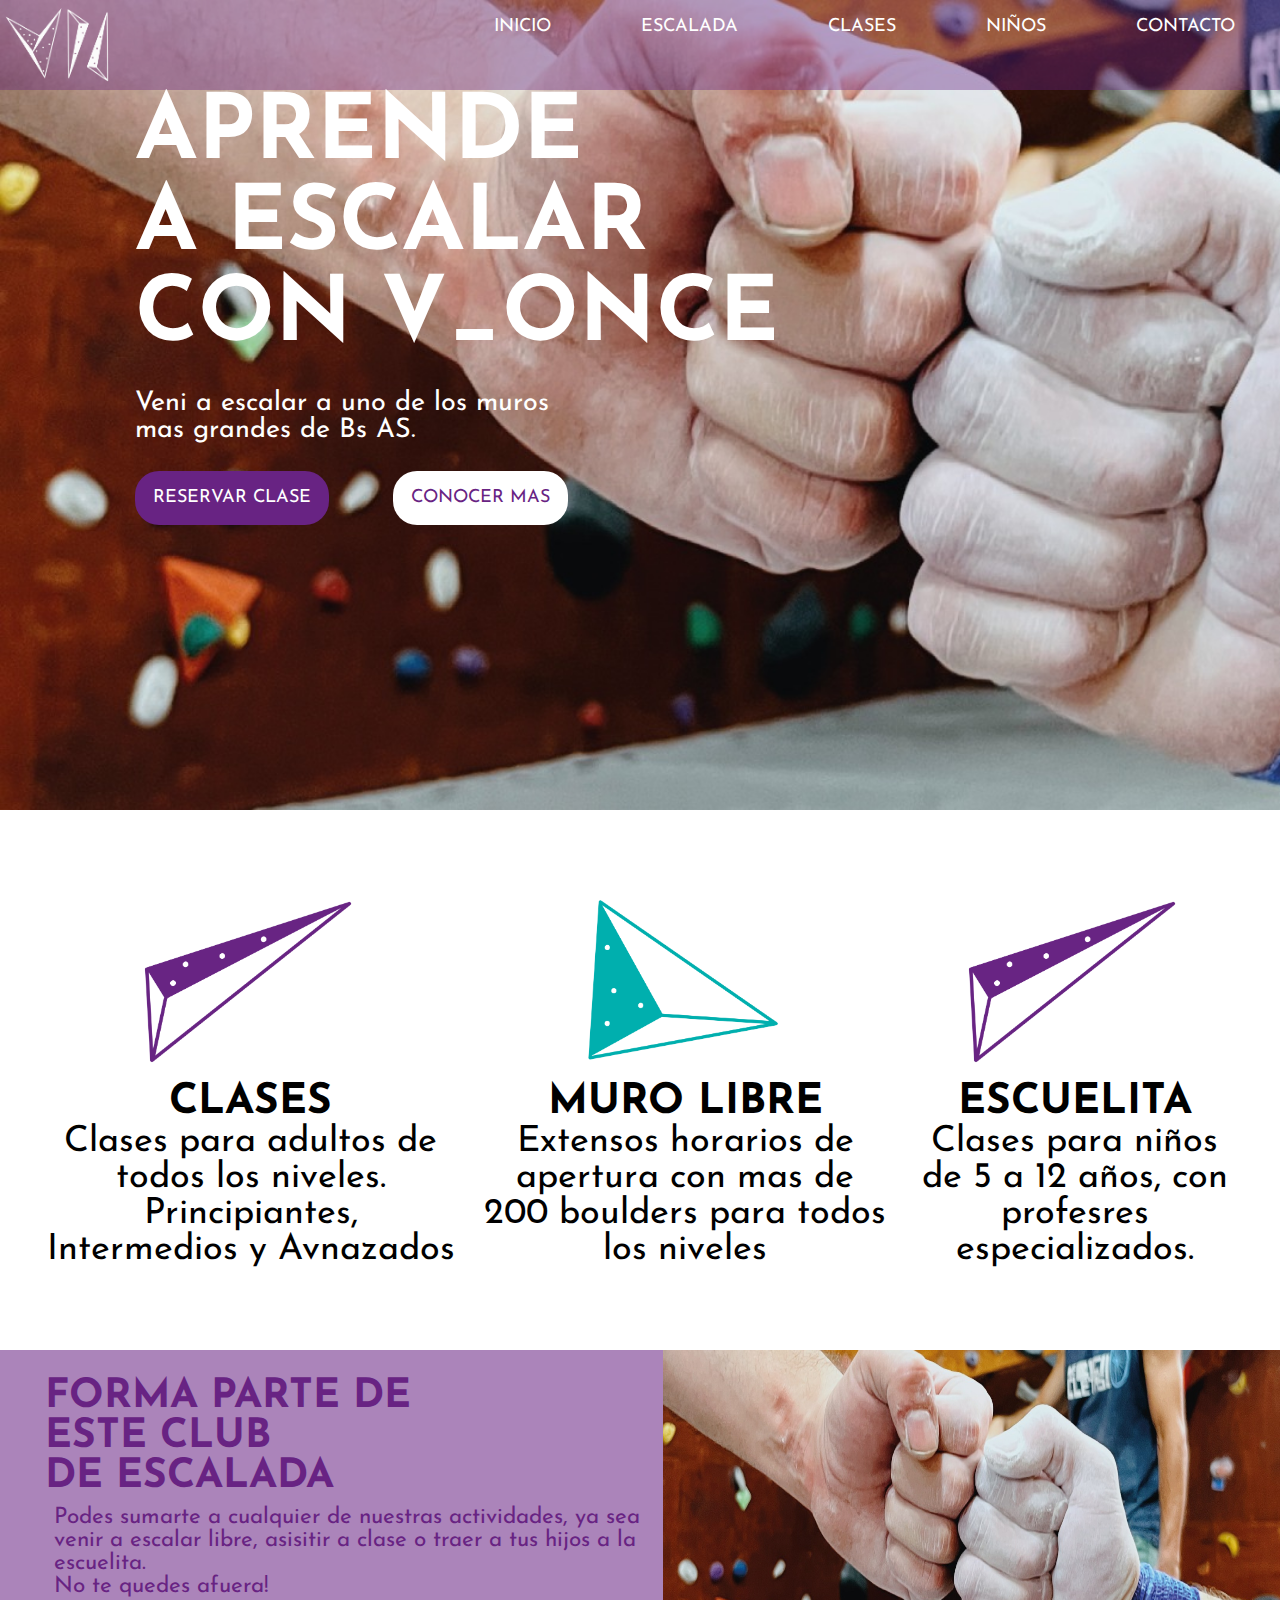
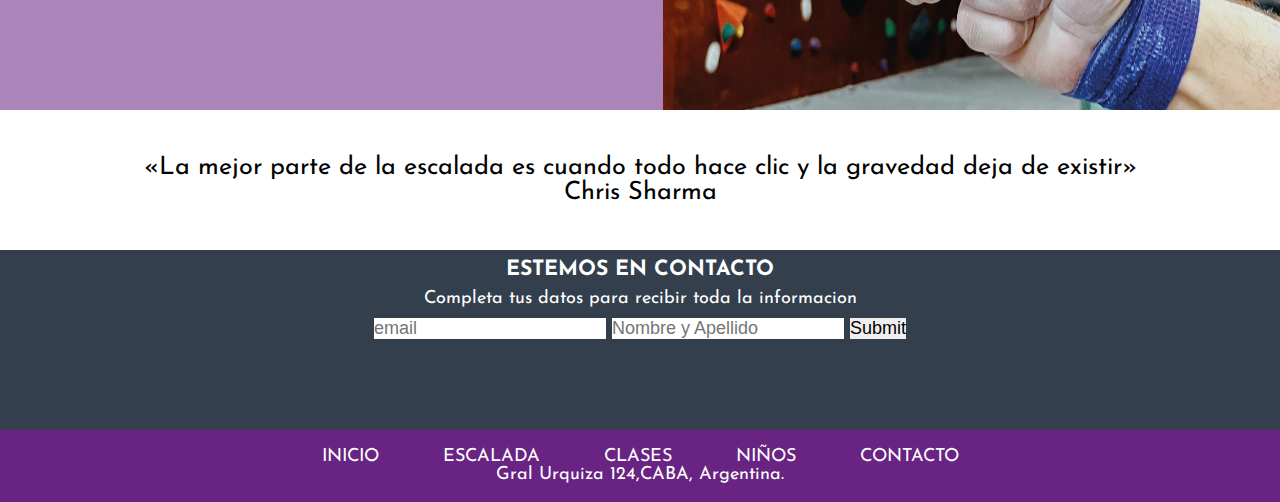
==== index.html @ be5f1411 "inicio de proyecto responsive" ====
<!DOCTYPE html>
<html lang="en">

<head>
    <meta charset="UTF-8">
    <meta http-equiv="X-UA-Compatible" content="IE=edge">
    <meta name="viewport" content="width=device-width, initial-scale=1.0">
    <title>V11 Club De Escalada</title>
    <link rel="stylesheet" href="./css/styles.css">
    <link rel="preconnect" href="https://fonts.googleapis.com">
    <link rel="preconnect" href="https://fonts.gstatic.com" crossorigin>
    <link
        href="https://fonts.googleapis.com/css2?family=Josefin+Sans:ital,wght@0,100;0,200;0,300;0,400;0,500;0,600;0,700;1,100;1,200;1,300;1,400;1,500;1,600;1,700&display=swap"
        rel="stylesheet">
</head>

<body>
    <header>
        
        <nav>
            <h1>V_ONCE Club de escalada</h1>
            <img src="./images/LOGO_WEB.png" alt="" height="90vh">
            <ul class="botones-header">
                <li><a href="./index.html">INICIO</a></li>
                <li><a href="./pages/escalada.html">ESCALADA</a></li>
                <li><a href="./pages/clases.html">CLASES</a></li>
                <li><a href="./pages/niños.html">NIÑOS</a></li>
                <li><a href="./pages/contacto.html">CONTACTO</a></li>
            </ul>
        </nav>
        <section class="titulo-header">
            <h2>APRENDE <br> A ESCALAR <br> CON V_ONCE</h2>
            <p>Veni a escalar a uno de los muros mas grandes de Bs AS.</p>
            <div>
                <ul>
                    <li class="li-violeta">RESERVAR CLASE</li>
                    <li class="li-blanco">CONOCER MAS</li>
                </ul>
            </div>
        </section>
    </header>
<main>

    <section class="secciones-1">
        <article>
            <img src="./images/v11-15.png" alt=".1px">
            <H3>CLASES</H3>
            <p>Clases para adultos de todos los niveles. Principiantes, Intermedios y Avnazados</p>
        </article>
        <article>
            <img src="./images/v11-24.png" alt="">
            <H3>MURO LIBRE</H3>
            <p>Extensos horarios de apertura con mas de 200 boulders para todos los niveles</p>
        </article>
        <article>
            <img src="./images/v11-15.png" alt=".1px">
            <H3>ESCUELITA</H3>
            <p>Clases para niños de 5 a 12 años, con profesres especializados.</p>
        </article>
    </section>
<section class="section-2">
    <div>
    <h2>
        FORMA PARTE DE <br> ESTE CLUB <br> DE ESCALADA
    </h2>
    <p>
Podes sumarte a cualquier de nuestras actividades, ya sea venir a escalar libre, asisitir a clase o traer a tus hijos a la escuelita. <br> No te quedes afuera!

    </p>
</div>

    <img src="./images/imagenheader.jpeg" alt="" width="50%" >
</section>

<section class="section-3">
<p>«La mejor parte de la escalada es cuando todo hace clic y la gravedad deja de existir»<div class="br"></div> Chris Sharma</p>

</section>

<section class="section-4">
<h3>ESTEMOS EN CONTACTO</h3>
<p>Completa tus datos para recibir toda la informacion</p>
<form action="">
    <label for="mail">Mail</label>
    <input id="mail" type="email" placeholder="email">
    <label for="nombreapellido">Nombre y Apellido</label>
    <input id="nombreapellido" type="nombre" placeholder="Nombre y Apellido">
<input type="submit">
</form>
</section>
</main>

<footer>
    <ul>
        <li><a href="./index.html">INICIO</a></li>
        <li><a href="./pages/escalada.html">ESCALADA</a></li>
        <li><a href="./pages/clases.html">CLASES</a></li>
        <li><a href="./pages/niños.html">NIÑOS</a></li>
        <li><a href="./pages/contacto.html">CONTACTO</a></li>
    </ul>
<hr>
<p>
    Gral Urquiza 124,CABA, Argentina.
</p>

</footer>


</body>

</html>
---- css/styles.css ----
*{
    border: 0px;
    padding: 0px;
    margin: 0px;
}
/* font-family: 'Josefin Sans', sans-serif; */
/* Botonera Inicio */
body{font-family: 'Josefin Sans', sans-serif;}
body{color: black; text-decoration: none;}

header{background-image: url(../images/imagenheader.jpeg);
height: 90vh;
background-size: cover;
}


h1{ display: none;}

nav{background-color: #68238363; height: 10vh;
}
header{font-size: 2vh;}
h1{font-size: 20px; color: white;padding-left: 15px;}
nav{ display: flex;
justify-content: space-between;
}
.botones-header{
display: flex;
flex-direction: row;
justify-content: end;
font-family: 'Josefin Sans', sans-serif;
color: white;
list-style: none;
height: 80vh;
padding-top: 2vh;
}


.titulo-header{
    display: flex;
    flex-direction: column;
color: white;
padding-left: 15vh;
justify-items:space-evenly;
align-items: left;
padding-bottom: 10vh;
gap: 3vh;
}
.titulo-header h2{font-size: 10vh;padding: vh;}
.titulo-header div{padding-bottom: 5vh;}
.botones-header li a{
    padding: 5vh;
    text-align: center;
    text-decoration: none;
color: white;
font-size: 2vh;
}

.titulo-header p{ width: 50vh; font-size: 3vh; justify-self: top; align-self: top;}

.titulo-header ul{
    display: flex;
    gap: 5vw;
    list-style: none;

}

.li-violeta{
 border-radius: 24px;
    background-color:  #682383;
padding: 2vh; 
color: white;

}

.li-blanco{
    border-radius: 24px;
    background-color: white;
    padding: 2vh;
    color: #682383;
}

.secciones-1 img{height: 20vh;}
.secciones-1{
height: 50vh;
    display: flex;
    padding: 5vh;
justify-content: space-evenly;
text-align: center;
align-items: center;
font-size: 4vh;
text-align: center;
gap: 3vh;
}

.section-2{
    height: 40vh;
    display: flex;
    background-color: #6823838e;
padding-left: 5vh;
color: #682383;
justify-content: center;
font-size: 3vh;
}

.section-2 h2{padding-top: 3vh;
}
.section-2 p { font-size: 2.5vh;
padding: 1vh;
}

.section-3{text-align: center;
padding: 5vh;
;font-size: 2.8vh;
}

form label{display: none;}

.section-4{
    display: flex;
    flex-direction: column;
    align-items: center;
    gap: 10px;
    background-color: #343f4e;
    color: white;
    padding-bottom: 3vh;
    height: 18vh;
   padding-top: 1vh;
font-size: 2vh;
padding-bottom: 1vh;}

.section-4 form input{
    font-size: 2vh;
}
footer{background-color: #682383; 
color: white;
display: flex;
flex-direction: column;
align-items: center;
font-size: 2vh;
padding-bottom: 2vh;
}

footer ul {
    display: flex;
    gap: 5vw;
    list-style: none;
    padding-top: 2vh;
}
footer ul a{color: white;
text-decoration: none;
gap:20px;
}
footer hr{
    width: 25vh;
}
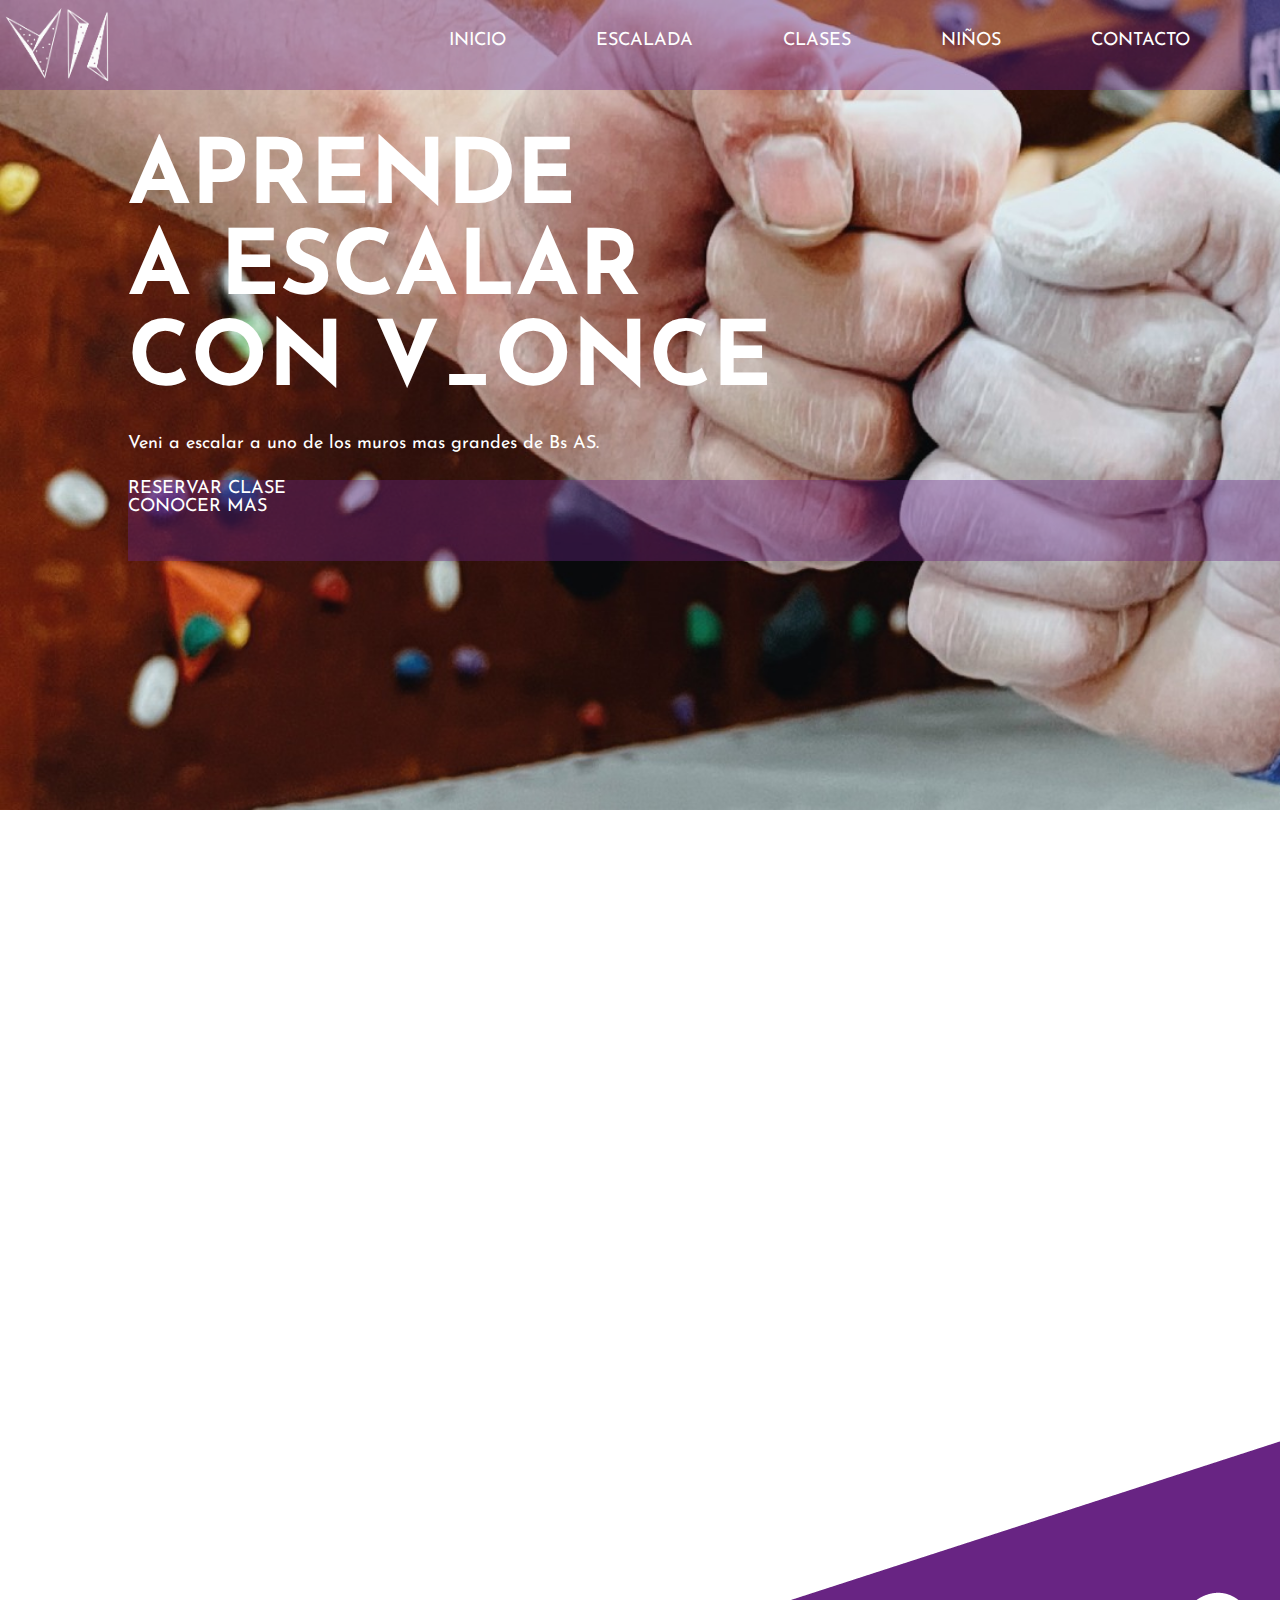
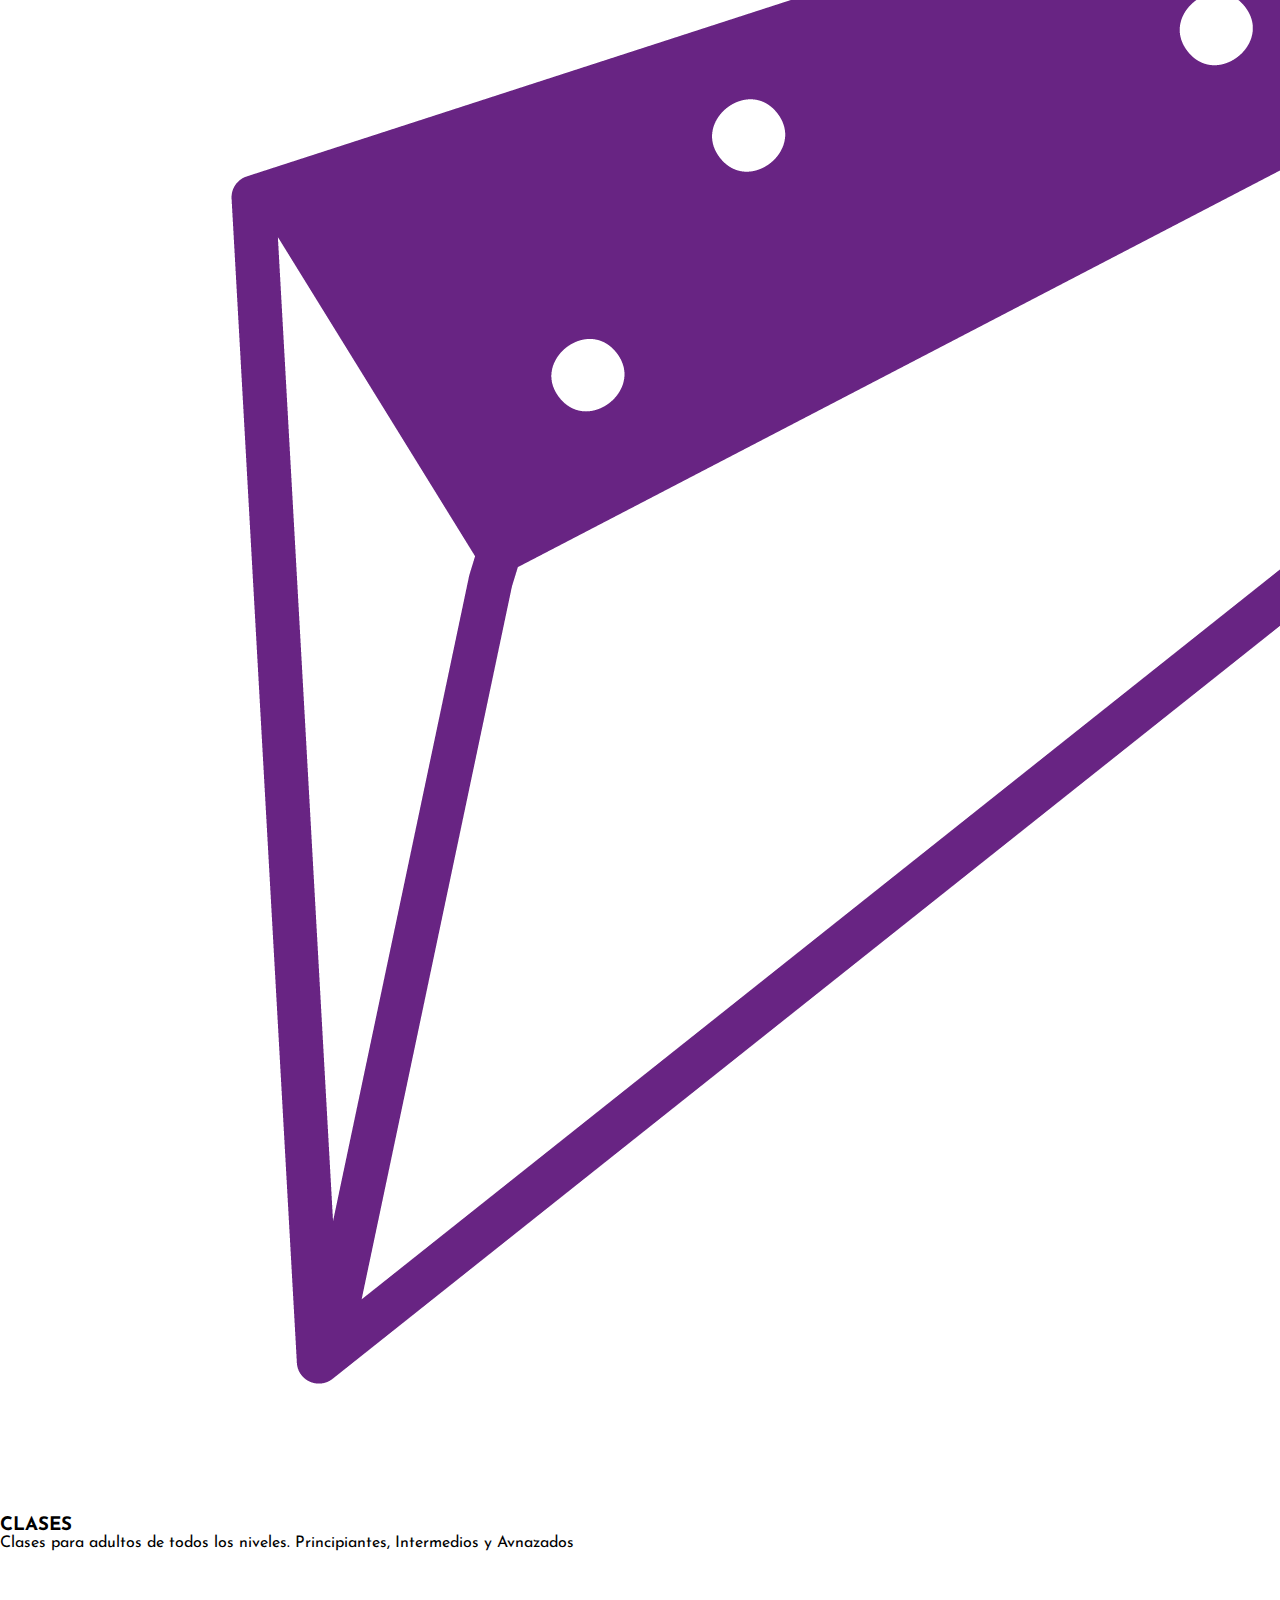
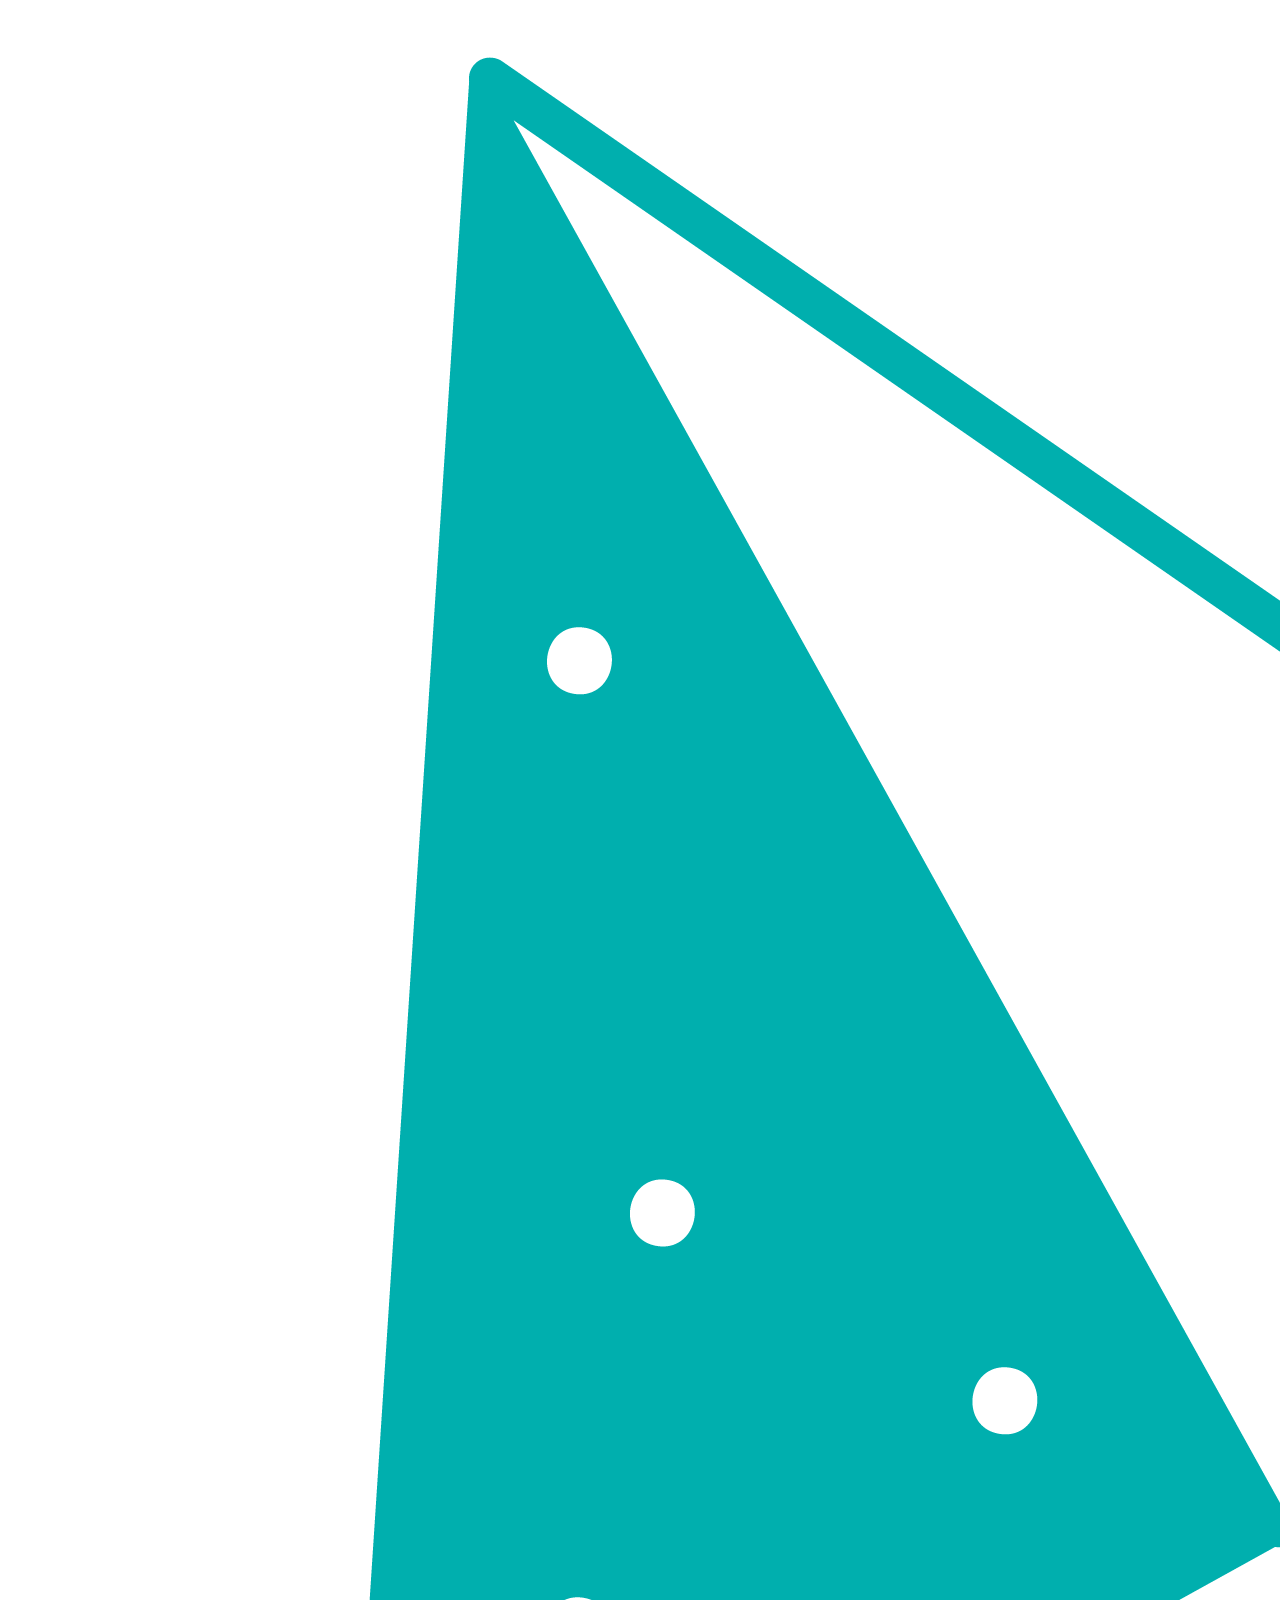
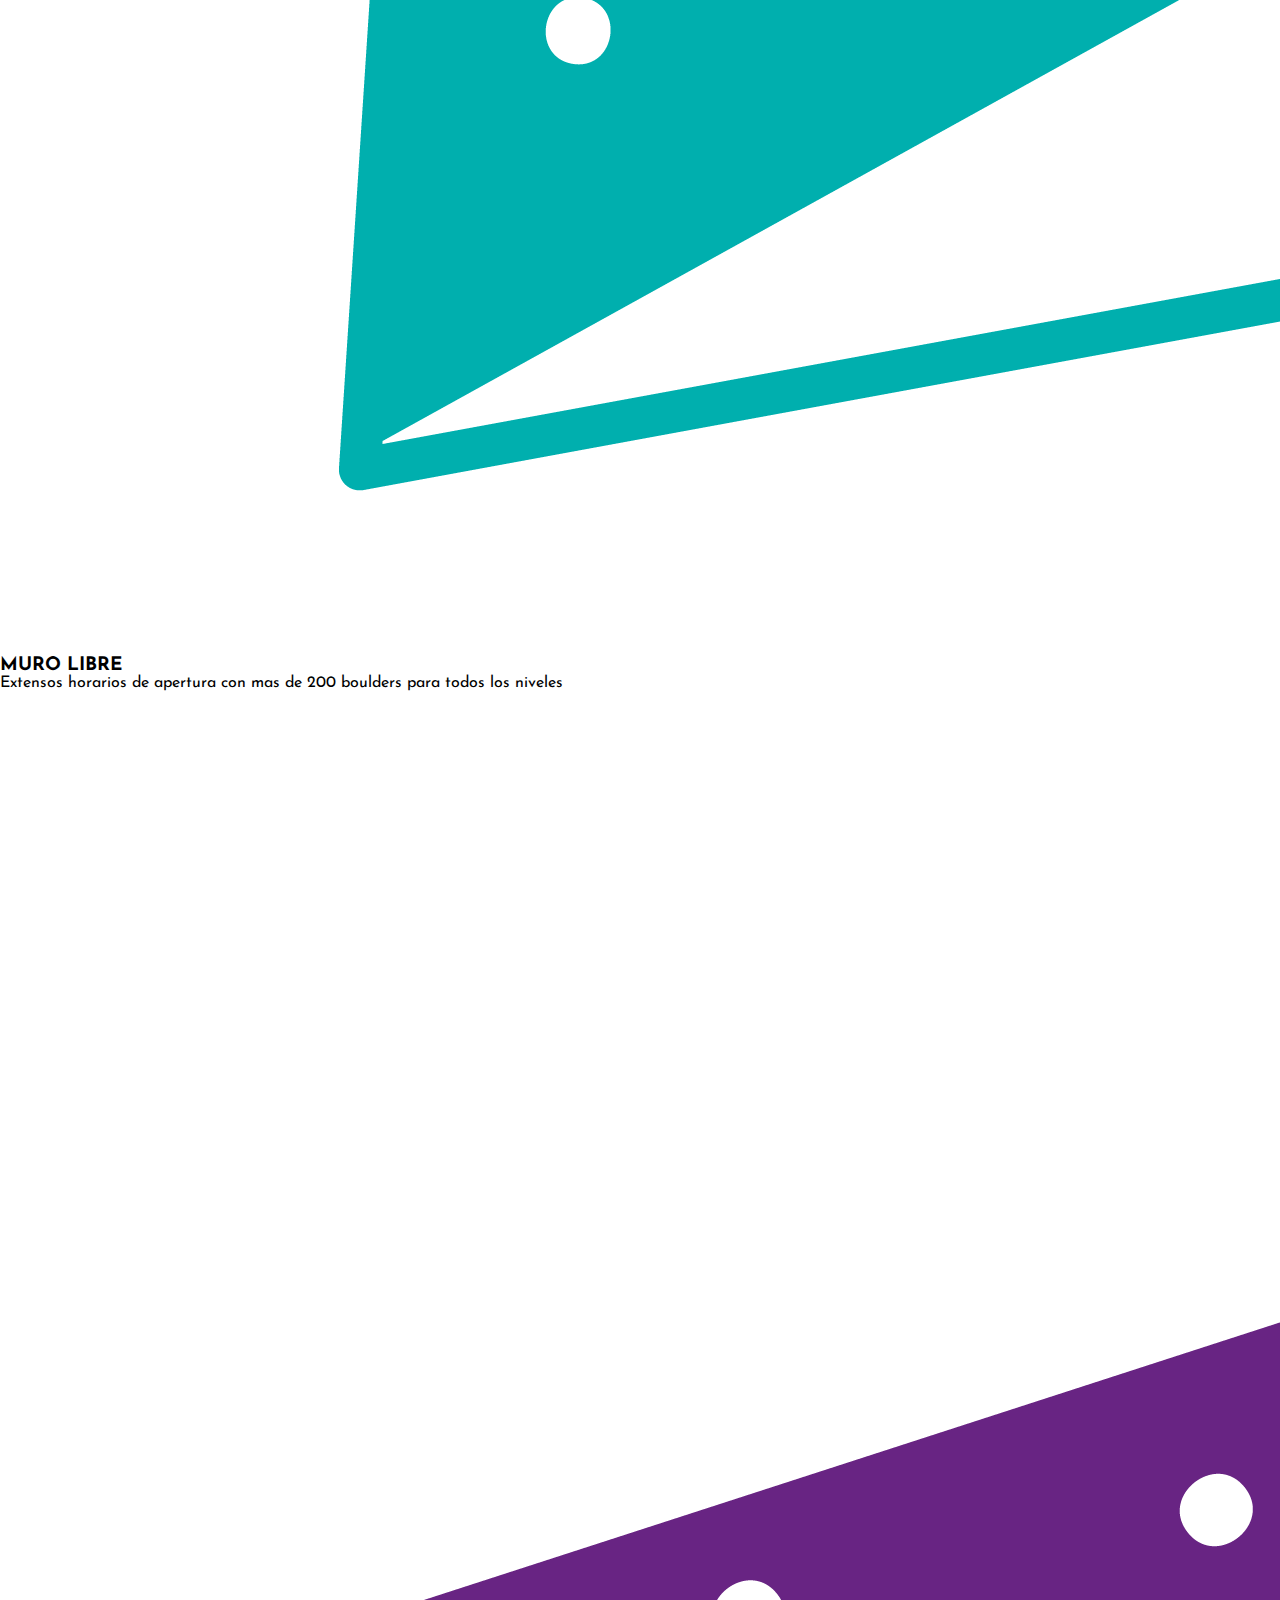
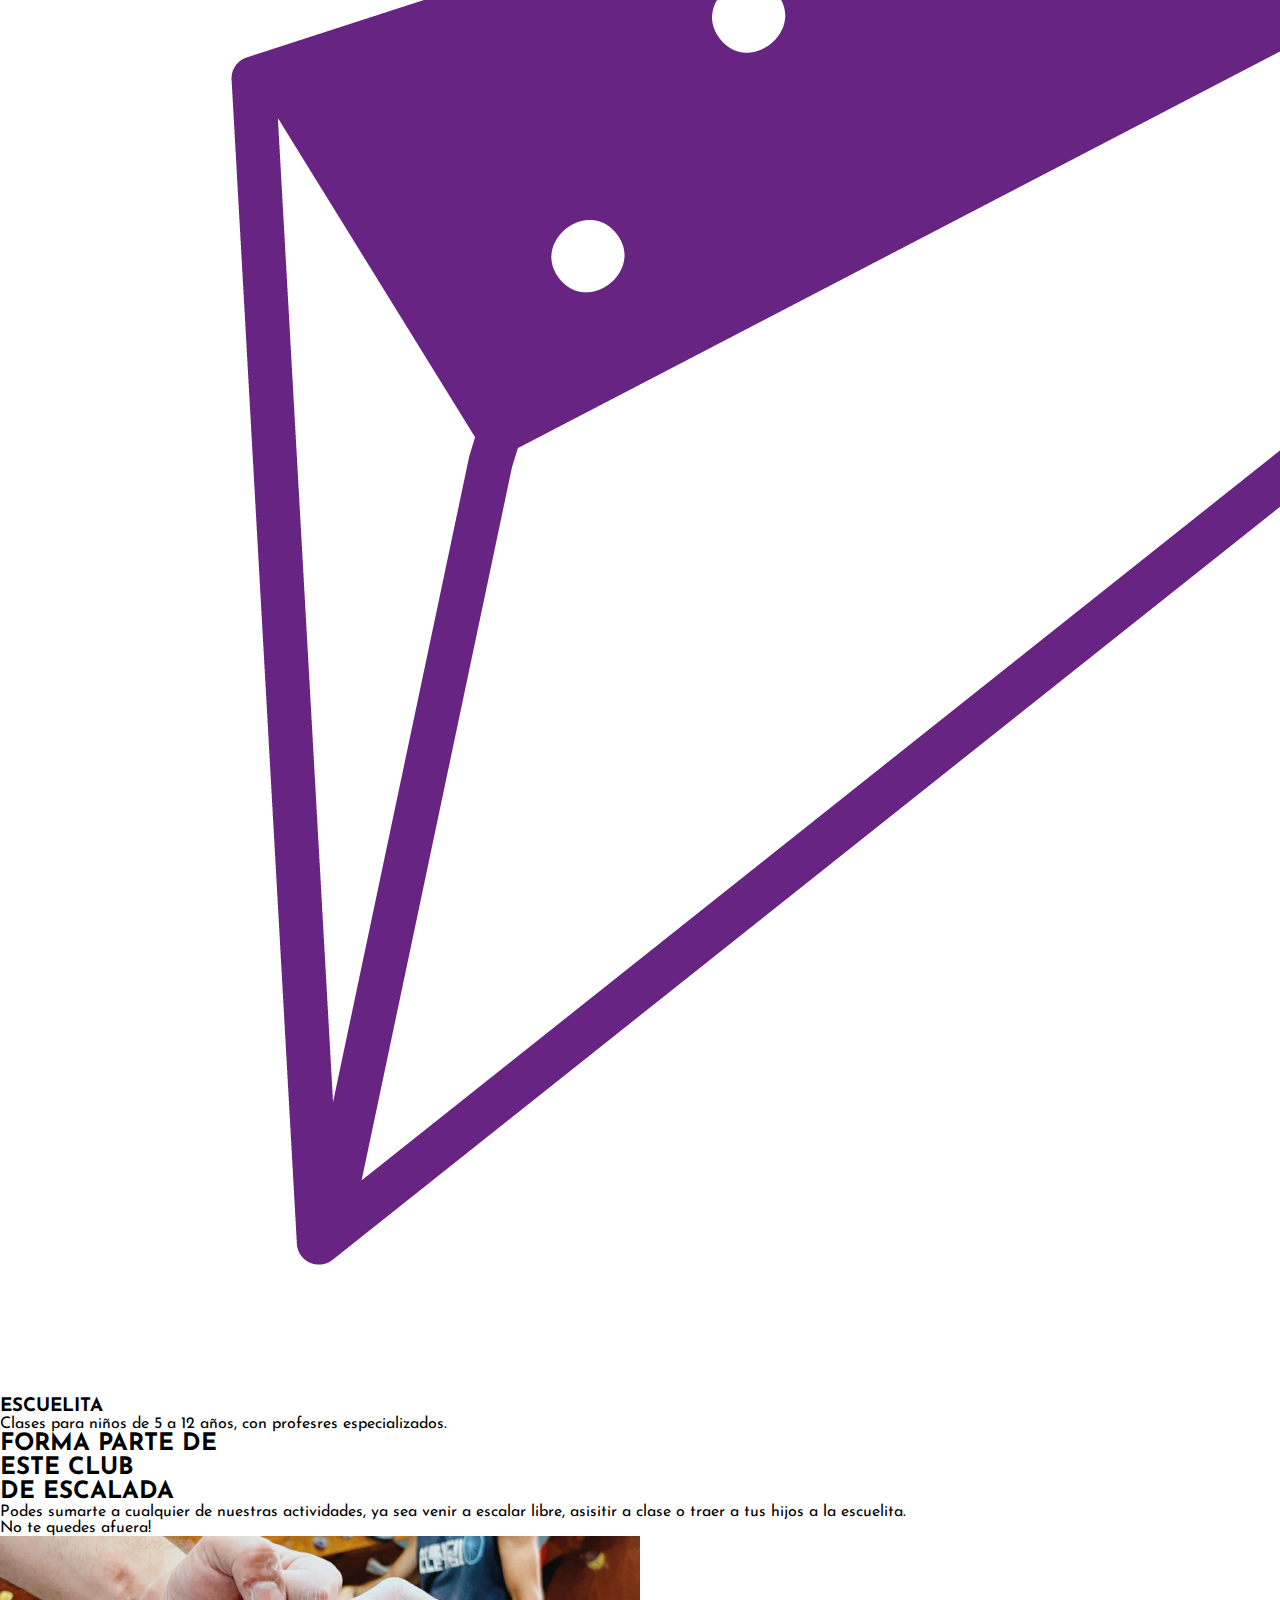
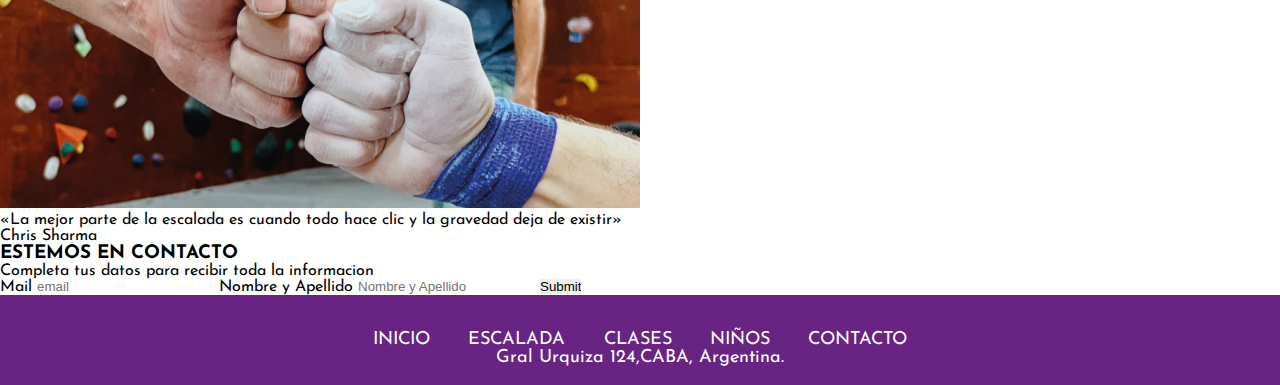
==== commit d2fb693f: "se agrego responsive a la seccion clases" ====
--- a/index.html
+++ b/index.html
@@ -6,7 +6,10 @@
     <meta http-equiv="X-UA-Compatible" content="IE=edge">
     <meta name="viewport" content="width=device-width, initial-scale=1.0">
     <title>V11 Club De Escalada</title>
-    <link rel="stylesheet" href="./css/styles.css">
+    <link href="https://cdn.jsdelivr.net/npm/bootstrap@5.3.0-alpha3/dist/css/bootstrap.min.css" rel="stylesheet"
+    integrity="sha384-KK94CHFLLe+nY2dmCWGMq91rCGa5gtU4mk92HdvYe+M/SXH301p5ILy+dN9+nJOZ" crossorigin="anonymous">
+    <link rel="stylesheet" href="https://cdn.jsdelivr.net/npm/bootstrap-icons@1.10.5/font/bootstrap-icons.css">
+    <link rel="stylesheet" href="./css/styless2.css">
     <link rel="preconnect" href="https://fonts.googleapis.com">
     <link rel="preconnect" href="https://fonts.gstatic.com" crossorigin>
     <link
@@ -16,10 +19,9 @@
 
 <body>
     <header>
-        
         <nav>
             <h1>V_ONCE Club de escalada</h1>
-            <img src="./images/LOGO_WEB.png" alt="" height="90vh">
+            <img src="./images/LOGO_WEB.png" alt="" height="70vh">
             <ul class="botones-header">
                 <li><a href="./index.html">INICIO</a></li>
                 <li><a href="./pages/escalada.html">ESCALADA</a></li>
@@ -28,6 +30,37 @@
                 <li><a href="./pages/contacto.html">CONTACTO</a></li>
             </ul>
         </nav>
+        <!-- <div class="navbar navbar-expand-sm bg-body-tertiary d-flex align-items-start">
+            <div class="container-fluid " class="w-100 p-3">
+              <img clas="navbar-brand" height="70vh" src="../images/LOGO_WEB.png" alt="">
+              <button class="navbar-toggler" type="button" data-bs-toggle="collapse" data-bs-target="#navbarNavDropdown"
+                aria-controls="navbarNavDropdown" aria-expanded="false" aria-label="Toggle navigation">
+                <span class="navbar-toggler-icon"></span>
+              </button>
+              <nav class="d-flex justify-content-end d-flex align-items-center" class="collapse navbar-collapse"
+                id="navbarNavDropdown">
+                <ul class="navbar-nav text-white ">
+                  <li class="nav-item">
+                    <a class="nav-link active" aria-current="page" href="../index.html">INICIO</a>
+                  </li>
+                  <li class="nav-item">
+                    <a class="nav-link"  href="./pages/escalada.html">ESCALADA</a>
+                  </li>
+                  <li class="nav-item">
+                    <a class="nav-link" href="./pages/clases.html">CLASES</a>
+                  </li>
+                  <li class="nav-item ">
+                    <a class="nav-link" href="./pages/niños.html">NIÑOS</a>
+                  </li>
+                  <li class="nav-item ">
+                    <a class="nav-link" href="./pages/contacto.html">CONTACTO</a>
+                  </li>
+                </ul>
+              </nav>
+            </div> 
+        
+        </div> -->
+
         <section class="titulo-header">
             <h2>APRENDE <br> A ESCALAR <br> CON V_ONCE</h2>
             <p>Veni a escalar a uno de los muros mas grandes de Bs AS.</p>
@@ -106,6 +139,9 @@
 </footer>
 
 
+<script src="https://cdn.jsdelivr.net/npm/bootstrap@5.3.0-alpha3/dist/js/bootstrap.bundle.min.js"
+    integrity="sha384-ENjdO4Dr2bkBIFxQpeoTz1HIcje39Wm4jDKdf19U8gI4ddQ3GYNS7NTKfAdVQSZe"
+    crossorigin="anonymous"></script>
 </body>
 
 </html>--- a/css/styless2.css
+++ b/css/styless2.css
@@ -0,0 +1,231 @@
+* {
+    border: 0px;
+    padding: 0px;
+    margin: 0px;
+    list-style: none;
+    text-decoration: none;
+}
+
+body {
+    font-family: 'Josefin Sans', sans-serif;
+}
+
+body {
+    color: black;
+    text-decoration: none;
+}
+
+header {
+    background-image: url(../images/imagenheader.jpeg);
+    height: 90vh;
+    background-size: cover;
+}
+
+h1 {
+    display: none;
+}
+
+nav {
+    height: 10vh;
+    padding-right: 5vh;
+    background-color: #68238363;
+}
+
+header div{background-color: #68238363;
+color: white;}
+
+header {
+    font-size: 2vh;
+
+}
+.navbar a{color: white;}
+h1 {
+    font-size: 20px;
+    color: white;
+    padding-left: 15px;
+}
+
+nav {
+    display: flex;
+    justify-content: space-between;
+    font-size: 2vh;
+}
+
+nav img {
+    height: 100%;
+}
+
+
+.botones-header {
+    display: flex;
+    flex-direction: row;
+    justify-content: end;
+    font-family: 'Josefin Sans', sans-serif;
+    color: white;
+    list-style: none;
+    height: 80vh;
+    padding-top: 3.5vh;
+}
+
+.titulo-header {
+
+    display: flex;
+    flex-direction: column;
+    color: white;
+    padding-left: 10%;
+
+    justify-items: space-evenly;
+    align-items: left;
+    padding-bottom: 5vh;
+    padding-top: 5vh;
+    gap: 3vh;
+}
+
+.titulo-header h2 {
+    font-size: 10vh;
+
+}
+
+.titulo-header div {
+    padding-bottom: 5vh;
+}
+
+.botones-header li a {
+    padding: 5vh;
+    text-align: center;
+    text-decoration: none;
+    color: white;
+    font-size: 2vh;
+}
+
+.horarios{
+    color: #682383;
+    list-style: none;
+    font-size: 1rem;
+    font-weight: 500;
+    text-align: center;
+    padding: 5vh;
+}
+
+
+.horarios span{
+    font-size: 20vh ;
+}
+
+@media(min-width: 375px) {
+
+    .horarios{
+    display: flex;
+    align-items: center;
+    justify-content: center;
+    gap:20vw
+}
+}
+
+
+.renovacion, .niveles{
+    background-color: #d16ef8;
+
+}
+
+.renovacion__info, .niveles__info {
+    padding-top: 3vh;
+    padding-left: 3vh;
+    
+    display: flex;
+    flex-direction: column;
+    align-items: space-around;
+    justify-content: space-between;
+    padding-bottom: 3vh;
+}
+
+.renovacion__info h3 , .niveles__info h3 {
+    font-size: 2rem;
+   
+}
+
+.renovacion__img img , .niveles__img img {
+    width: 100%;
+    background-size: cover    
+}
+.diff__img img , .calor__img img{width: 100%;;background-size: cover}
+
+@media(min-width: 375px) {
+    .renovacion, .niveles {
+        display: flex;
+        flex-direction: row-reverse;
+        align-items: space-evenly;
+        justify-content: center;
+        padding-left: 5vh;
+    }    
+    .diff , .calor{
+        display: flex;
+        flex-direction: row;
+        align-items: space-evenly;
+        justify-content: center;
+
+    }
+
+    .diff__info, .calor__info {
+        padding-left: 5vh;
+        height: 40vh;
+    }
+
+    .renovacion img , .niveles img {
+        height: 50vh;
+    }
+    .diff__img img, .calor__img img{
+        height: 50vh;
+    }
+
+    .renovacion__info, .niveles__info {
+        padding-left: 5vh;
+        height: 40vh;
+    }
+footer ul{gap: 5vw;}
+
+}
+
+.diff__info, .calor__info {
+    padding-top: 3vh;
+    display: flex;
+    flex-direction: column;
+    align-items: space-around;
+    justify-content: space-between;
+    color: #682383;
+    padding-left: 3vh;
+    padding-bottom: 3vh;
+}
+.diff__info h3 , .calor__info h3{
+    font-size:2rem;
+}
+
+
+footer{
+    padding-top: 2vh;
+    background-color: #682383;
+    color: white;
+    display: flex;
+    flex-direction: column;
+    align-items: center;
+    font-size: 2vh;
+    padding-bottom: 2vh;
+}
+
+footer ul{
+    display: flex;
+    gap: 3vw;
+    padding-top: 2vh;
+}
+
+footer ul a{
+    color: white;
+    gap: 20px;
+    text-decoration: none;
+}
+
+footer hr{
+    width: 25vh;
+}
+
+nav .navbar{ background-color: #68238363;}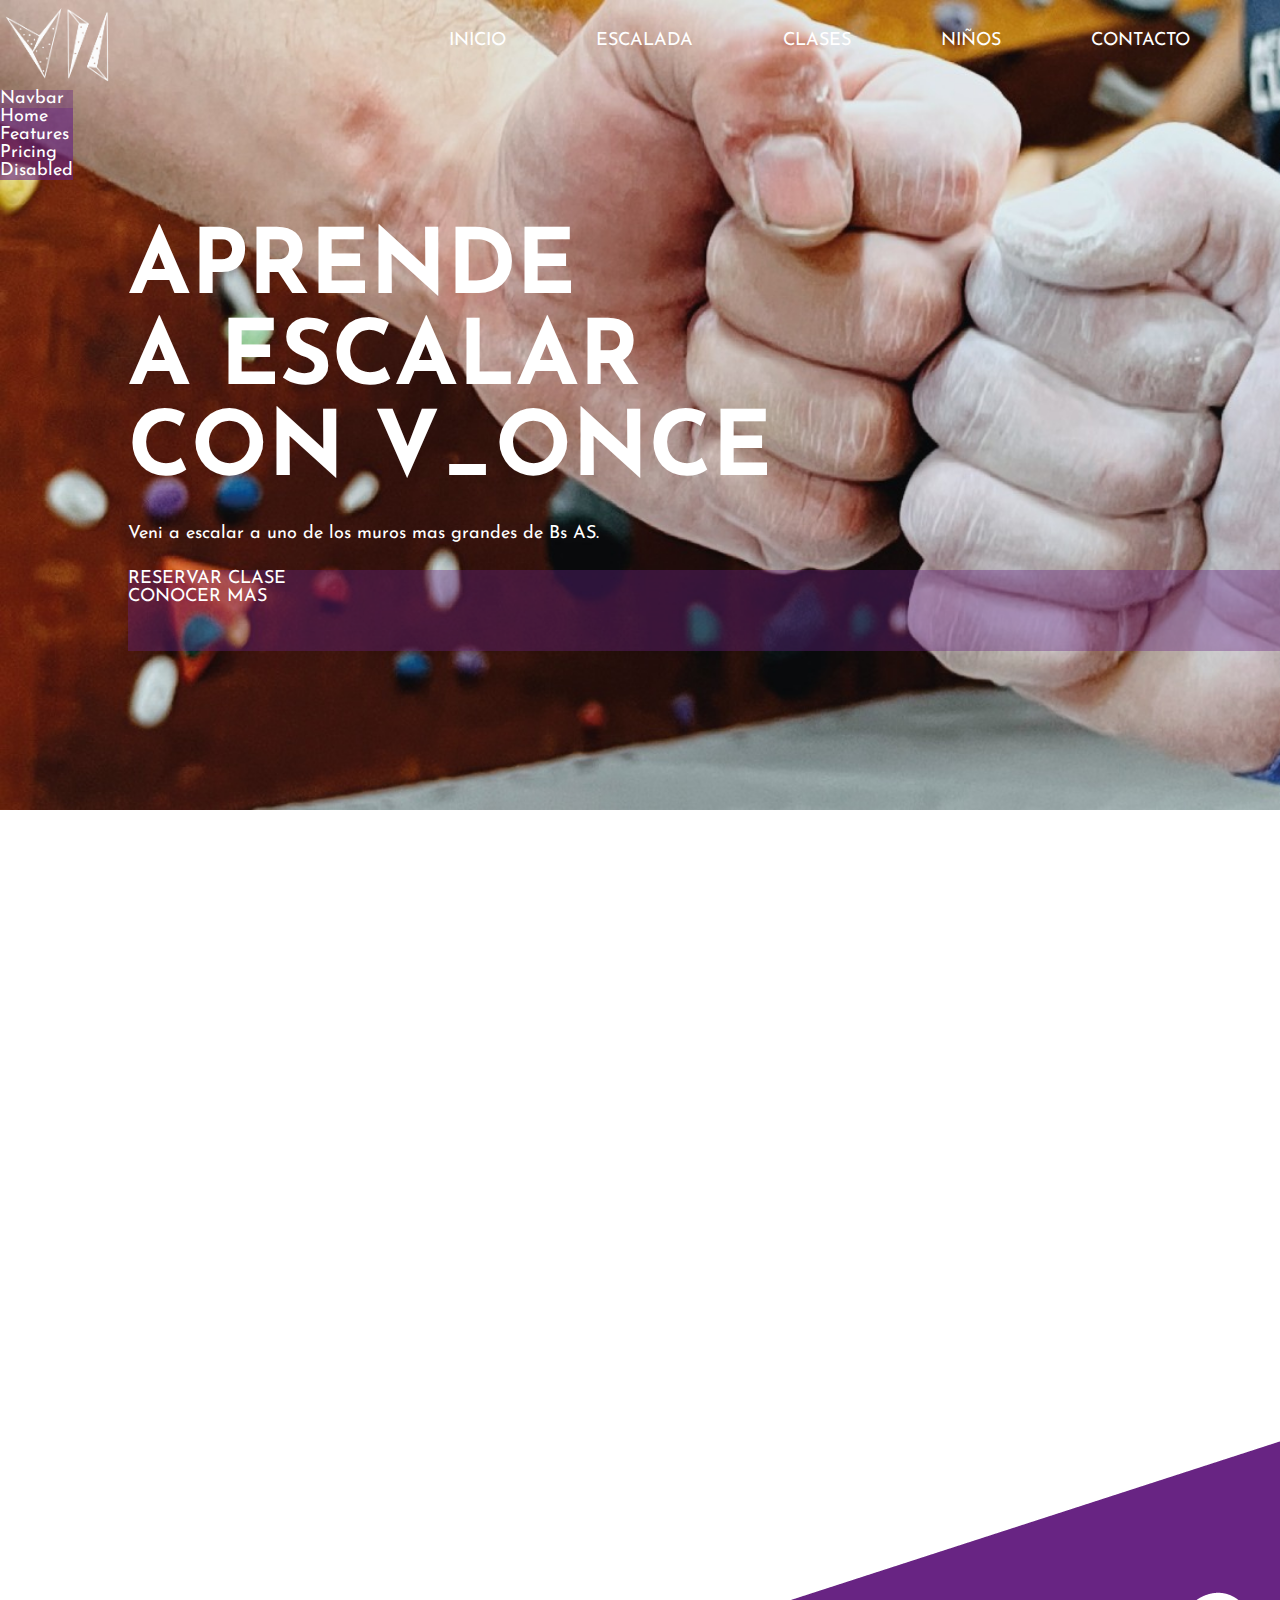
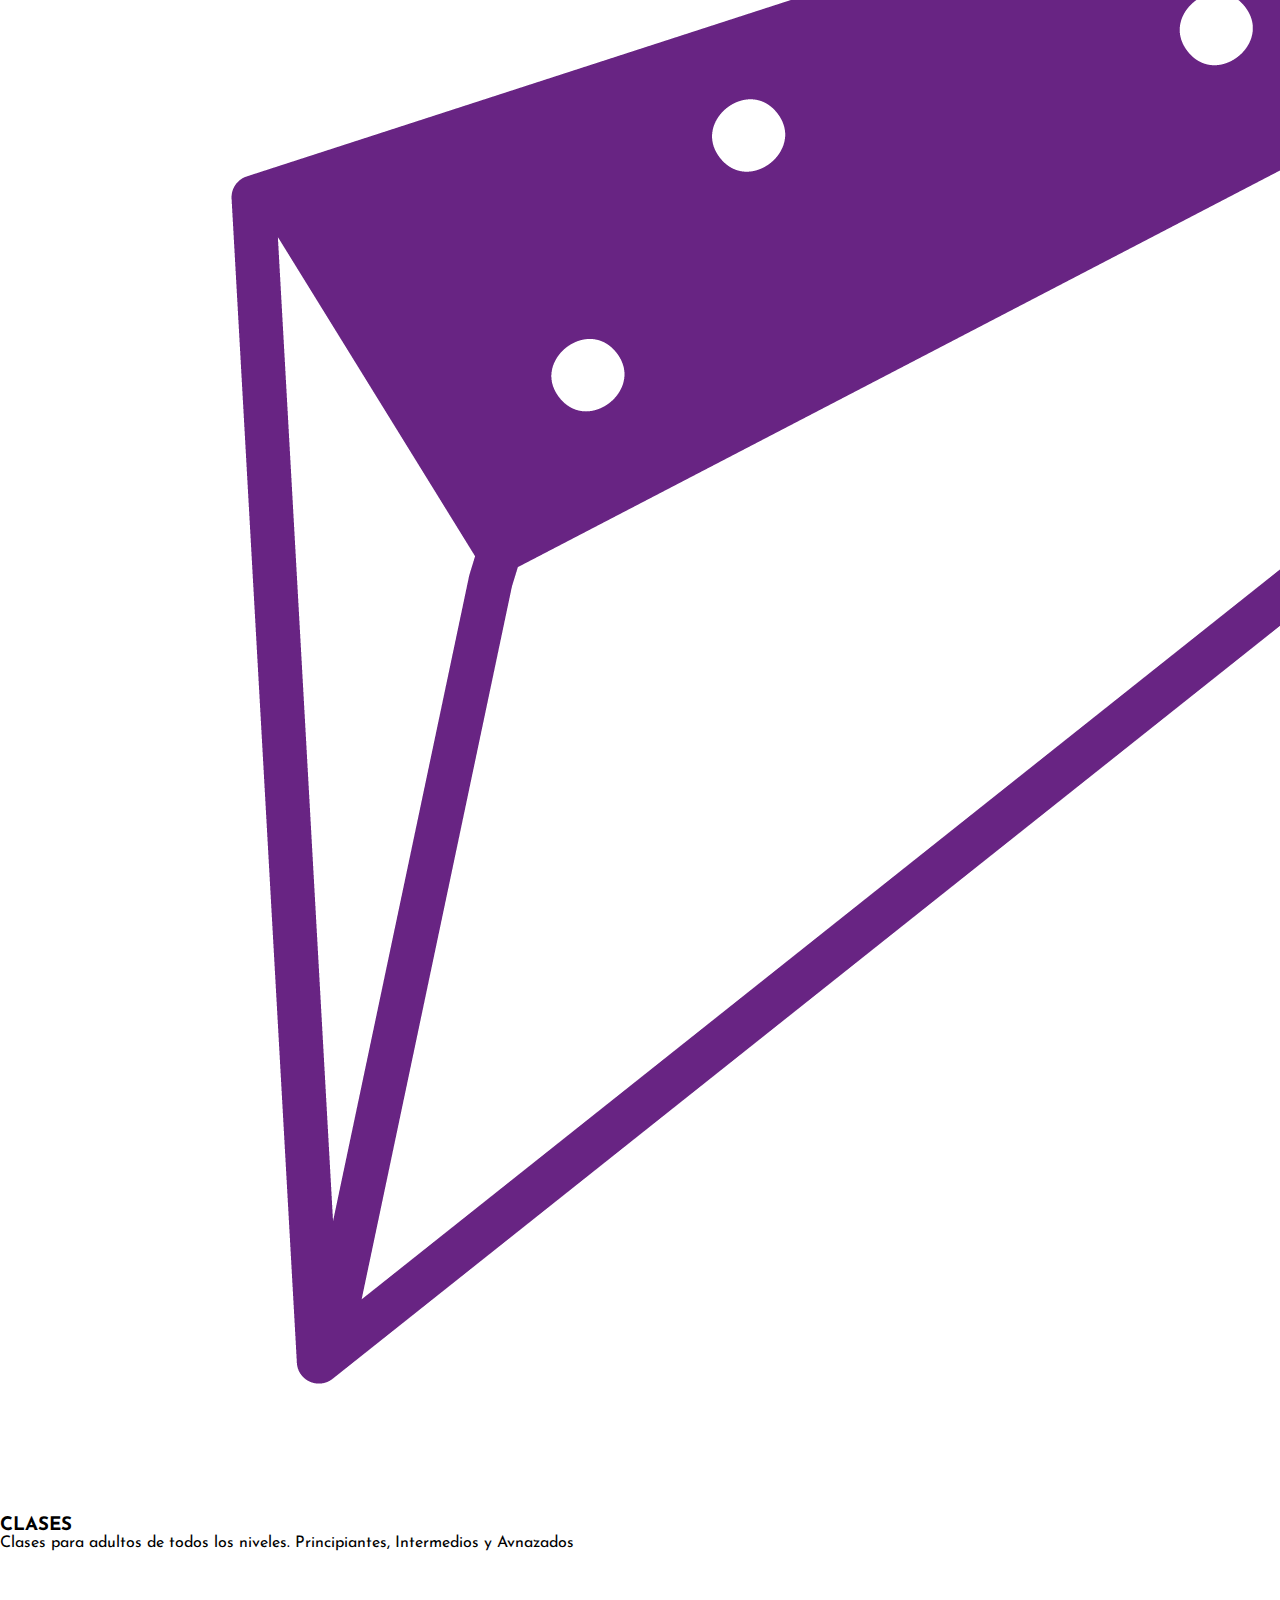
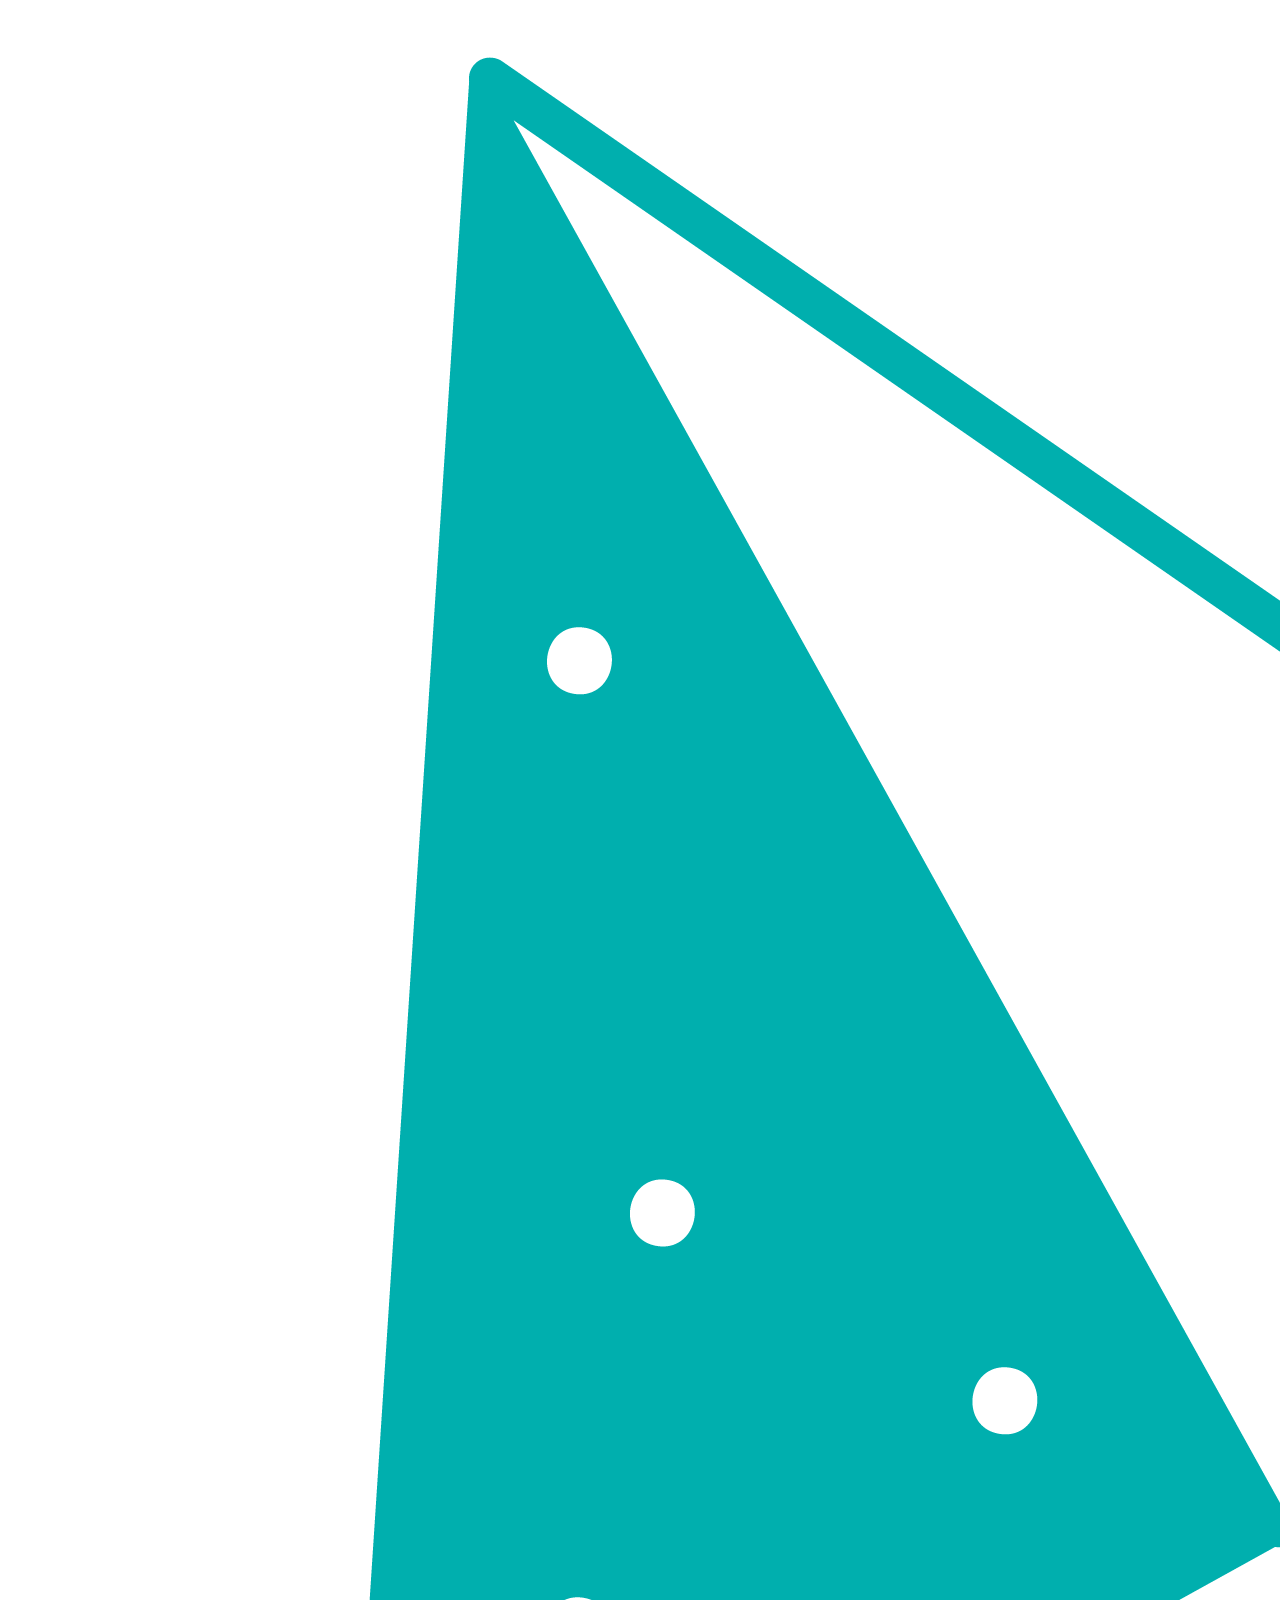
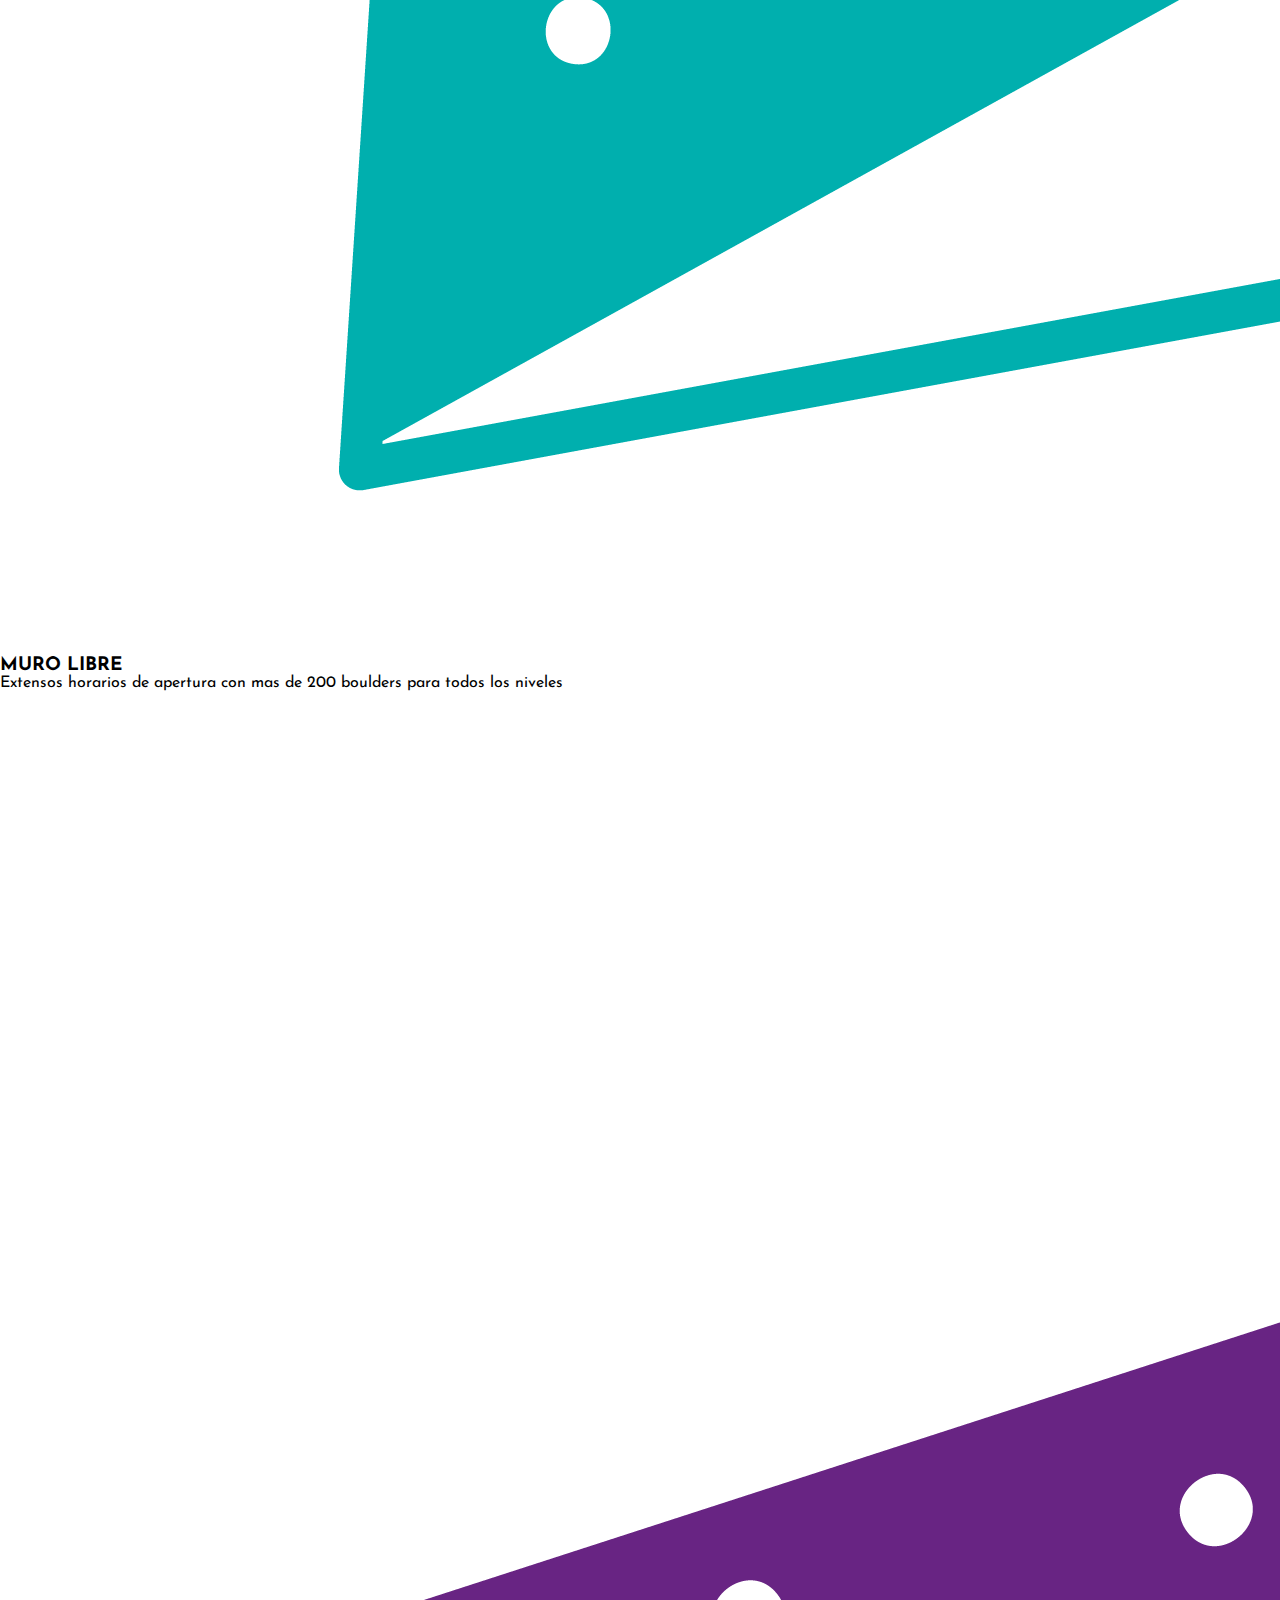
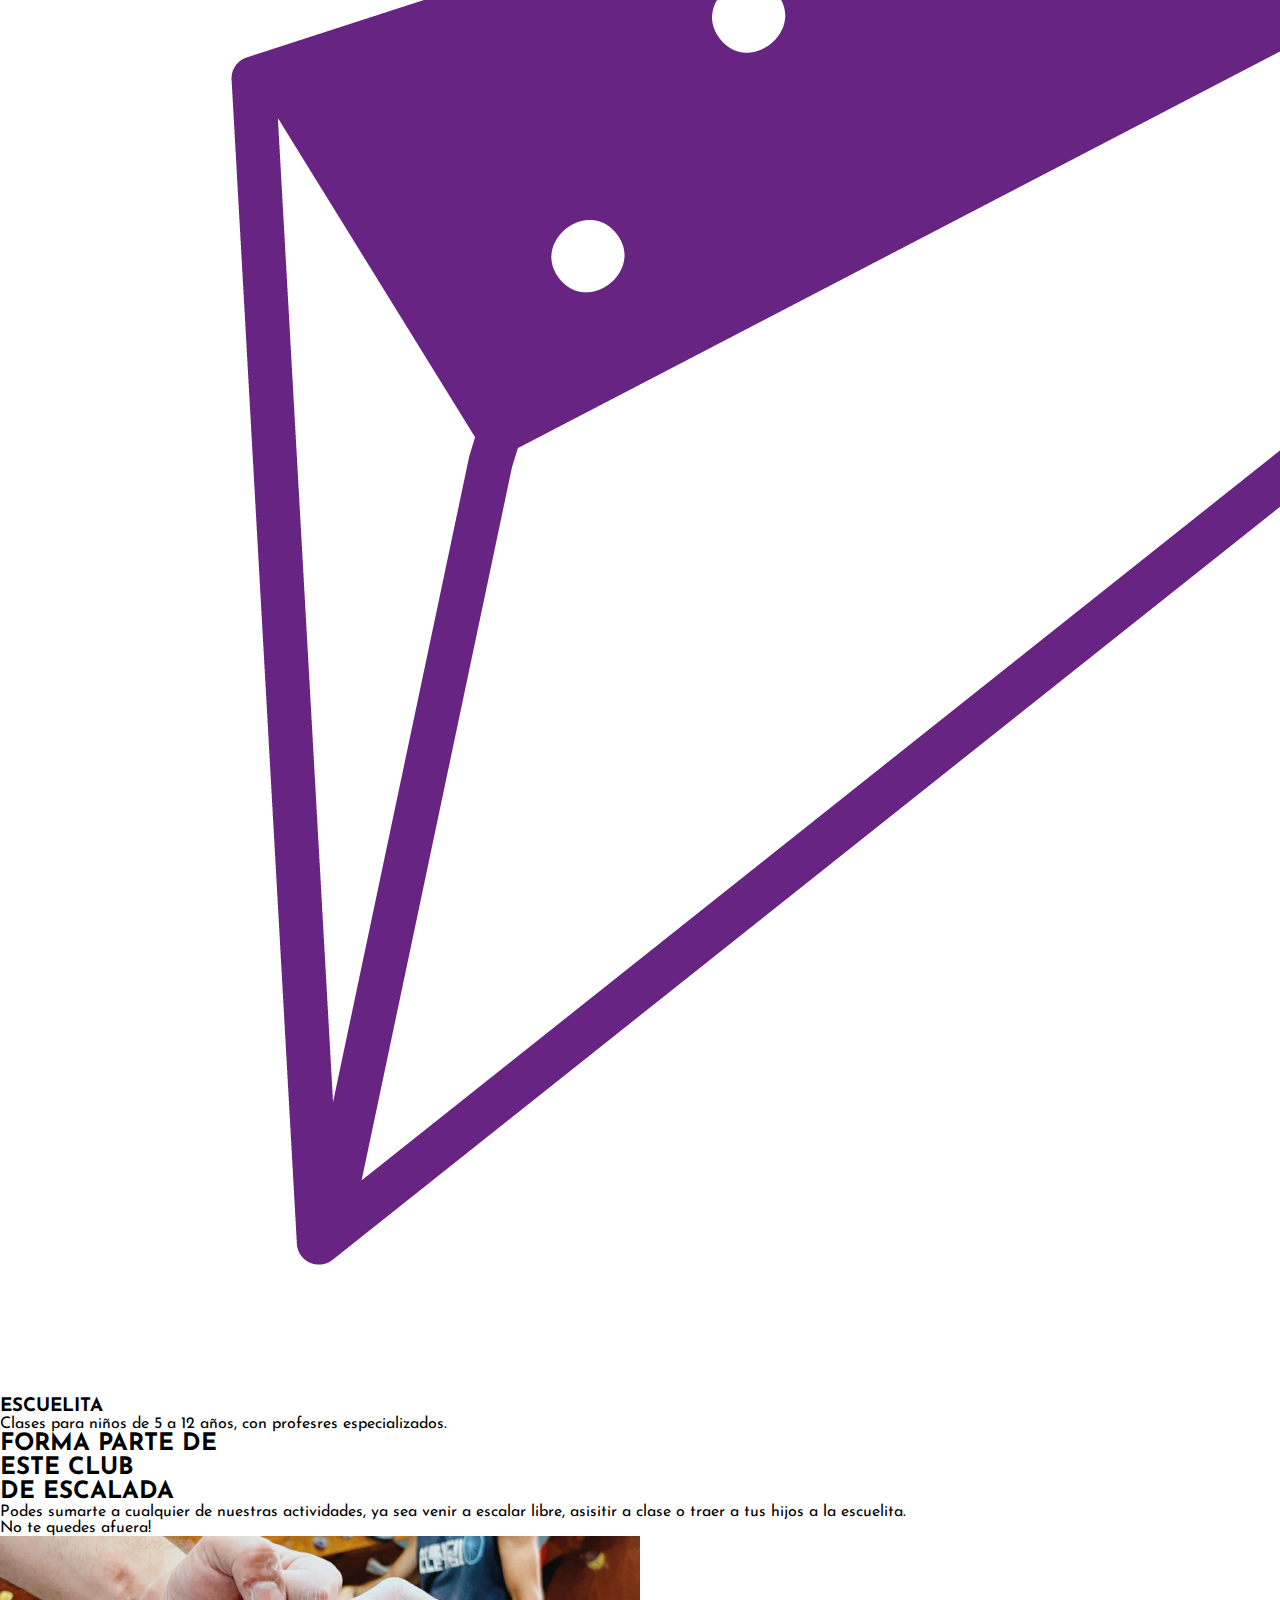
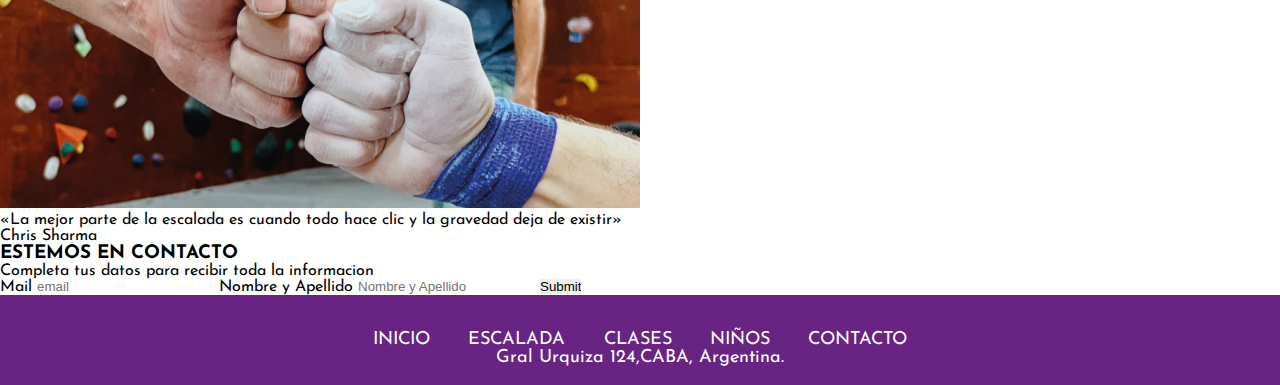
==== commit 15a31368: "se terinan las paginas clases y escalada responsive" ====
--- a/index.html
+++ b/index.html
@@ -30,6 +30,31 @@
                 <li><a href="./pages/contacto.html">CONTACTO</a></li>
             </ul>
         </nav>
+
+        <nav class="navbar navbar-expand-sm bg-body-tertiary">
+  <div class="container-fluid">
+    <a class="navbar-brand" href="#">Navbar</a>
+    <button class="navbar-toggler" type="button" data-bs-toggle="collapse" data-bs-target="#navbarNav" aria-controls="navbarNav" aria-expanded="false" aria-label="Toggle navigation">
+      <span class="navbar-toggler-icon"></span>
+    </button>
+    <div class="collapse navbar-collapse" id="navbarNav">
+      <ul class="navbar-nav">
+        <li class="nav-item">
+          <a class="nav-link active" aria-current="page" href="#">Home</a>
+        </li>
+        <li class="nav-item">
+          <a class="nav-link" href="#">Features</a>
+        </li>
+        <li class="nav-item">
+          <a class="nav-link" href="#">Pricing</a>
+        </li>
+        <li class="nav-item">
+          <a class="nav-link disabled">Disabled</a>
+        </li>
+      </ul>
+    </div>
+  </div>
+</nav>
         <!-- <div class="navbar navbar-expand-sm bg-body-tertiary d-flex align-items-start">
             <div class="container-fluid " class="w-100 p-3">
               <img clas="navbar-brand" height="70vh" src="../images/LOGO_WEB.png" alt="">
--- a/css/styless2.css
+++ b/css/styless2.css
@@ -28,11 +28,11 @@
 nav {
     height: 10vh;
     padding-right: 5vh;
-    background-color: #68238363;
+    padding-top: 0px;
 }
 
 header div{background-color: #68238363;
-color: white;}
+color: white; padding-top: 0px;}
 
 header {
     font-size: 2vh;
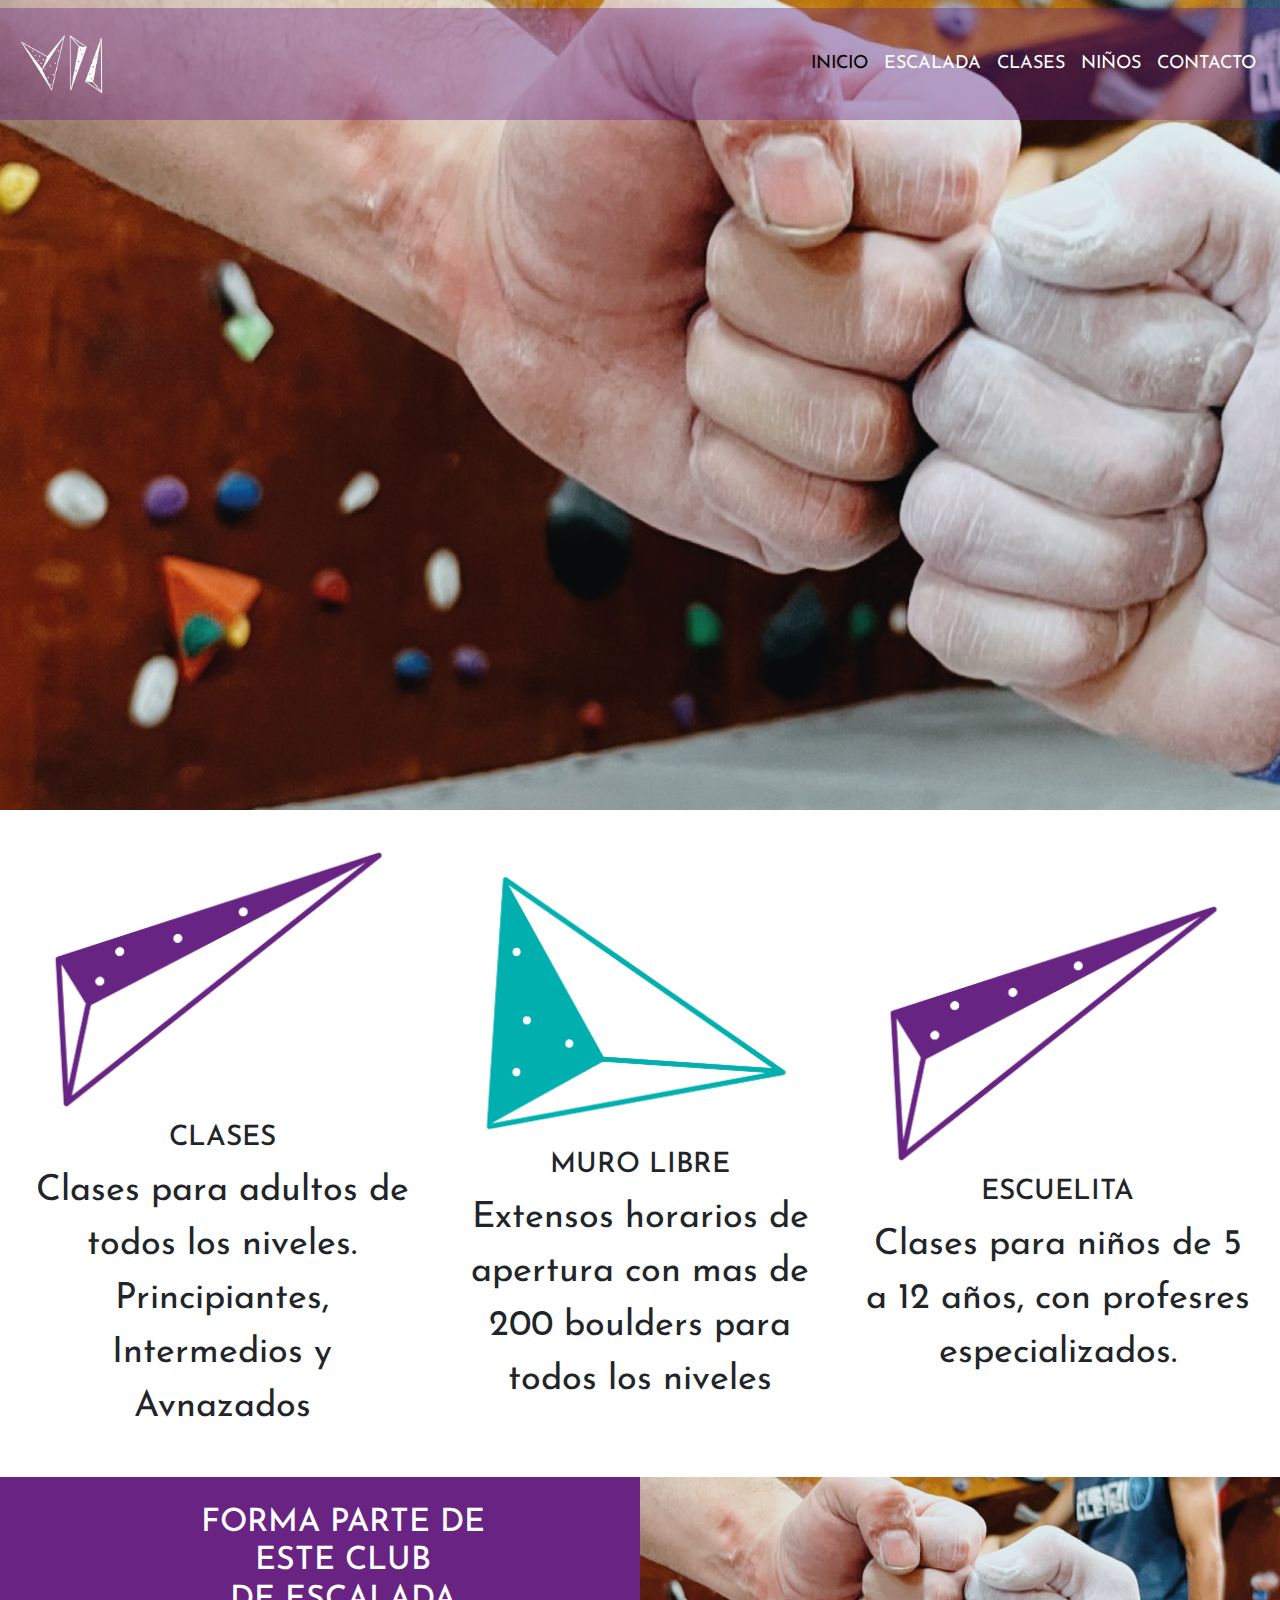
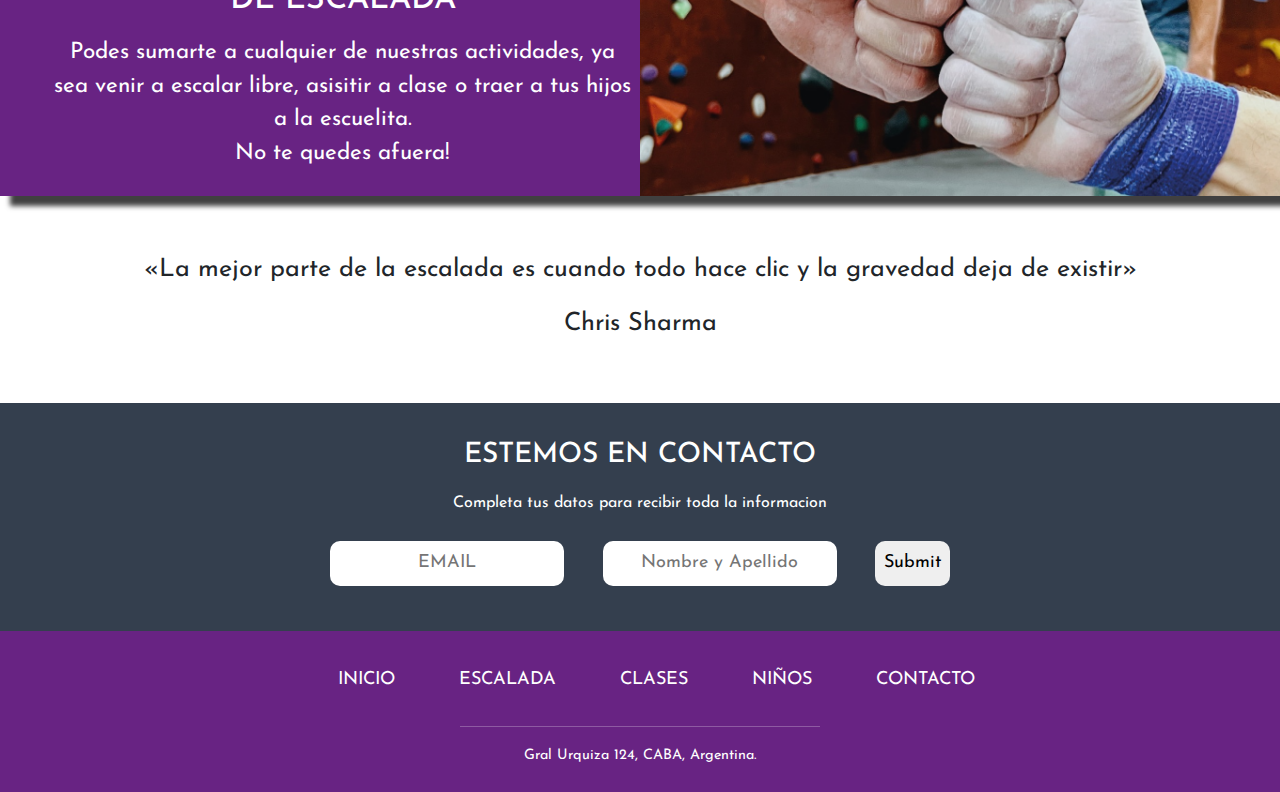
==== commit ada3d645: "se agrego sass y se arreglo el menu hamburgues" ====
--- a/index.html
+++ b/index.html
@@ -6,10 +6,9 @@
     <meta http-equiv="X-UA-Compatible" content="IE=edge">
     <meta name="viewport" content="width=device-width, initial-scale=1.0">
     <title>V11 Club De Escalada</title>
-    <link href="https://cdn.jsdelivr.net/npm/bootstrap@5.3.0-alpha3/dist/css/bootstrap.min.css" rel="stylesheet"
-    integrity="sha384-KK94CHFLLe+nY2dmCWGMq91rCGa5gtU4mk92HdvYe+M/SXH301p5ILy+dN9+nJOZ" crossorigin="anonymous">
+    <link href="https://cdn.jsdelivr.net/npm/bootstrap@5.0.2/dist/css/bootstrap.min.css" rel="stylesheet">
     <link rel="stylesheet" href="https://cdn.jsdelivr.net/npm/bootstrap-icons@1.10.5/font/bootstrap-icons.css">
-    <link rel="stylesheet" href="./css/styless2.css">
+    <link rel="stylesheet" href="./css/styles.css">
     <link rel="preconnect" href="https://fonts.googleapis.com">
     <link rel="preconnect" href="https://fonts.gstatic.com" crossorigin>
     <link
@@ -18,7 +17,7 @@
 </head>
 
 <body>
-    <header>
+    <!-- <header>
         <nav>
             <h1>V_ONCE Club de escalada</h1>
             <img src="./images/LOGO_WEB.png" alt="" height="70vh">
@@ -29,33 +28,54 @@
                 <li><a href="./pages/niños.html">NIÑOS</a></li>
                 <li><a href="./pages/contacto.html">CONTACTO</a></li>
             </ul>
-        </nav>
+        </nav> -->
 
-        <nav class="navbar navbar-expand-sm bg-body-tertiary">
-  <div class="container-fluid">
-    <a class="navbar-brand" href="#">Navbar</a>
-    <button class="navbar-toggler" type="button" data-bs-toggle="collapse" data-bs-target="#navbarNav" aria-controls="navbarNav" aria-expanded="false" aria-label="Toggle navigation">
-      <span class="navbar-toggler-icon"></span>
-    </button>
-    <div class="collapse navbar-collapse" id="navbarNav">
-      <ul class="navbar-nav">
-        <li class="nav-item">
-          <a class="nav-link active" aria-current="page" href="#">Home</a>
-        </li>
-        <li class="nav-item">
-          <a class="nav-link" href="#">Features</a>
-        </li>
-        <li class="nav-item">
-          <a class="nav-link" href="#">Pricing</a>
-        </li>
-        <li class="nav-item">
-          <a class="nav-link disabled">Disabled</a>
-        </li>
-      </ul>
-    </div>
-  </div>
-</nav>
-        <!-- <div class="navbar navbar-expand-sm bg-body-tertiary d-flex align-items-start">
+    <header class="navbar navbar-expand-sm bg-body-tertiary d-flex align-items-start">
+        <div class="navv container-fluid w-100 p-3">
+            <a class="navbar-brand" href="#">
+                <img class="navbar-brand" height="70vh" src="../images/LOGO_WEB.png" alt="">
+            </a>
+            <button class="navbar-toggler boton" type="button" data-bs-toggle="collapse" data-bs-target="#navbarNav"
+                aria-controls="navbarNav" aria-expanded="false" aria-label="Toggle navigation">
+                <svg class="navbar-toggler-icon" xmlns="http://www.w3.org/2000/svg" width="16" height="16" fill="black"
+                    viewBox="0 0 16 16">
+                    <path
+                        d="M1 2.5A1.5 1.5 0 0 1 2.5 1h11A1.5 1.5 0 0 1 15 2.5v1a.5.5 0 0 1-1 0v-1A.5.5 0 0 0 13 1H2.5A1.5 1.5 0 0 0 1 2.5v1a.5.5 0 0 1-1 0v-1a1.5 1.5 0 0 1 1.5-1.5zM1 5.5A1.5 1.5 0 0 1 2.5 4h11A1.5 1.5 0 0 1 15 5.5v1a.5.5 0 0 1-1 0v-1a.5.5 0 0 0-.5-.5h-11a.5.5 0 0 0-.5.5v1a.5.5 0 0 1-1 0v-1zm0 6A1.5 1.5 0 0 1 2.5 10h11a1.5 1.5 0 0 1 1.5 1.5v1a.5.5 0 0 1-1 0v-1a.5.5 0 0 0-.5-.5h-11a.5.5 0 0 0-.5.5v1a.5.5 0 0 1-1 0v-1z" />
+                </svg>
+            </button>
+            <div class="collapse navbar-collapse" id="navbarNav">
+                <ul class="navbar-nav ms-auto text-white justify-content-end">
+                    <li class="nav-item">
+                        <a class="nav-link active" href="../index.html">INICIO</a>
+                    </li>
+                    <li class="nav-item">
+                        <a class="nav-link" href="./pages/escalada.html">ESCALADA</a>
+                    </li>
+                    <li class="nav-item">
+                        <a class="nav-link" href="./pages/clases.html">CLASES</a>
+                    </li>
+                    <li class="nav-item">
+                        <a class="nav-link" href="./pages/niños.html">NIÑOS</a>
+                    </li>
+                    <li class="nav-item">
+                        <a class="nav-link" href="./pages/contacto.html">CONTACTO</a>
+                    </li>
+                </ul>
+            </div>
+        </div>
+    </header>
+    <!-- <section class="header-titulo">
+            <h2>APRENDE <br> A ESCALAR <br> CON V_ONCE</h2>
+            <p>Veni a escalar a uno de los muros mas grandes de Bs AS.</p>
+            <div>
+                <ul>
+                    <li class="li-violeta">RESERVAR CLASE</li>
+                    <li class="li-blanco">CONOCER MAS</li>
+                </ul>
+            </div>
+        </section> -->
+
+    <!-- <div class="navbar navbar-expand-sm bg-body-tertiary d-flex align-items-start">
             <div class="container-fluid " class="w-100 p-3">
               <img clas="navbar-brand" height="70vh" src="../images/LOGO_WEB.png" alt="">
               <button class="navbar-toggler" type="button" data-bs-toggle="collapse" data-bs-target="#navbarNavDropdown"
@@ -86,87 +106,73 @@
         
         </div> -->
 
-        <section class="titulo-header">
-            <h2>APRENDE <br> A ESCALAR <br> CON V_ONCE</h2>
-            <p>Veni a escalar a uno de los muros mas grandes de Bs AS.</p>
+
+    <main>
+
+        <section class="secciones-1">
+            <article>
+                <img src="./images/v11-15.png" alt="">
+                <H3>CLASES</H3>
+                <p>Clases para adultos de todos los niveles. Principiantes, Intermedios y Avnazados</p>
+            </article>
+            <article>
+                <img src="./images/v11-24.png" alt="">
+                <H3>MURO LIBRE</H3>
+                <p>Extensos horarios de apertura con mas de 200 boulders para todos los niveles</p>
+            </article>
+            <article>
+                <img src="./images/v11-15.png" alt="">
+                <H3>ESCUELITA</H3>
+                <p>Clases para niños de 5 a 12 años, con profesres especializados.</p>
+            </article>
+        </section>
+        <section class="section-2">
             <div>
-                <ul>
-                    <li class="li-violeta">RESERVAR CLASE</li>
-                    <li class="li-blanco">CONOCER MAS</li>
-                </ul>
+                <h2>
+                    FORMA PARTE DE <br> ESTE CLUB <br> DE ESCALADA
+                </h2>
+                <p>
+                    Podes sumarte a cualquier de nuestras actividades, ya sea venir a escalar libre, asisitir a clase o
+                    traer a tus hijos a la escuelita. <br> No te quedes afuera!
+                </p>
             </div>
+            <img src="./images/imagenheader.jpeg" alt="" width="50%">
         </section>
-    </header>
-<main>
 
-    <section class="secciones-1">
-        <article>
-            <img src="./images/v11-15.png" alt=".1px">
-            <H3>CLASES</H3>
-            <p>Clases para adultos de todos los niveles. Principiantes, Intermedios y Avnazados</p>
-        </article>
-        <article>
-            <img src="./images/v11-24.png" alt="">
-            <H3>MURO LIBRE</H3>
-            <p>Extensos horarios de apertura con mas de 200 boulders para todos los niveles</p>
-        </article>
-        <article>
-            <img src="./images/v11-15.png" alt=".1px">
-            <H3>ESCUELITA</H3>
-            <p>Clases para niños de 5 a 12 años, con profesres especializados.</p>
-        </article>
-    </section>
-<section class="section-2">
-    <div>
-    <h2>
-        FORMA PARTE DE <br> ESTE CLUB <br> DE ESCALADA
-    </h2>
-    <p>
-Podes sumarte a cualquier de nuestras actividades, ya sea venir a escalar libre, asisitir a clase o traer a tus hijos a la escuelita. <br> No te quedes afuera!
+        <section class="section-3">
+            <p>«La mejor parte de la escalada es cuando todo hace clic y la gravedad deja de existir»</p>
+            <p>Chris Sharma</p>
+        </section>
 
-    </p>
-</div>
+        <section class="section-4">
+            <h3>ESTEMOS EN CONTACTO</h3>
+            <p>Completa tus datos para recibir toda la informacion</p>
+            <form action="">
+                <label for="mail">Mail</label>
+                <input id="mail" type="email" placeholder="EMAIL">
+                <label for="nombreapellido">Nombre y Apellido</label>
+                <input id="nombreapellido" type="nombre" placeholder="Nombre y Apellido">
+                <input type="submit" class="submit">
+            </form>
+        </section>
+    </main>
 
-    <img src="./images/imagenheader.jpeg" alt="" width="50%" >
-</section>
+    <footer>
+        <ul>
+            <li><a href="./index.html">INICIO</a></li>
+            <li><a href="./pages/escalada.html">ESCALADA</a></li>
+            <li><a href="./pages/clases.html">CLASES</a></li>
+            <li><a href="./pages/niños.html">NIÑOS</a></li>
+            <li><a href="./pages/contacto.html">CONTACTO</a></li>
+        </ul>
+        <hr>
+        <p>
+            Gral Urquiza 124, CABA, Argentina.
+        </p>
 
-<section class="section-3">
-<p>«La mejor parte de la escalada es cuando todo hace clic y la gravedad deja de existir»<div class="br"></div> Chris Sharma</p>
+    </footer>
 
-</section>
-
-<section class="section-4">
-<h3>ESTEMOS EN CONTACTO</h3>
-<p>Completa tus datos para recibir toda la informacion</p>
-<form action="">
-    <label for="mail">Mail</label>
-    <input id="mail" type="email" placeholder="email">
-    <label for="nombreapellido">Nombre y Apellido</label>
-    <input id="nombreapellido" type="nombre" placeholder="Nombre y Apellido">
-<input type="submit">
-</form>
-</section>
-</main>
-
-<footer>
-    <ul>
-        <li><a href="./index.html">INICIO</a></li>
-        <li><a href="./pages/escalada.html">ESCALADA</a></li>
-        <li><a href="./pages/clases.html">CLASES</a></li>
-        <li><a href="./pages/niños.html">NIÑOS</a></li>
-        <li><a href="./pages/contacto.html">CONTACTO</a></li>
-    </ul>
-<hr>
-<p>
-    Gral Urquiza 124,CABA, Argentina.
-</p>
-
-</footer>
-
-
-<script src="https://cdn.jsdelivr.net/npm/bootstrap@5.3.0-alpha3/dist/js/bootstrap.bundle.min.js"
-    integrity="sha384-ENjdO4Dr2bkBIFxQpeoTz1HIcje39Wm4jDKdf19U8gI4ddQ3GYNS7NTKfAdVQSZe"
-    crossorigin="anonymous"></script>
+    <script src="https://cdnjs.cloudflare.com/ajax/libs/bootstrap/5.0.2/js/bootstrap.bundle.min.js"></script>
 </body>
 
 </html>--- a/css/styles.css
+++ b/css/styles.css
@@ -0,0 +1,500 @@
+* {
+  border: 0px;
+  padding: 0px;
+  margin: 0px;
+  list-style: none;
+  text-decoration: none;
+  font-family: "Josefin Sans", sans-serif;
+}
+
+footer {
+  padding-top: 2vh;
+  background-color: #682383;
+  color: white;
+  display: flex;
+  flex-direction: column;
+  align-items: center;
+  font-size: 2vh;
+  padding-bottom: 1vh;
+}
+footer ul {
+  display: flex;
+  gap: 5vw;
+  padding-top: 2vh;
+}
+footer ul a {
+  color: white;
+  gap: 3vw;
+  text-decoration: none;
+}
+footer ul a:hover {
+  background-color: white;
+  color: #682383;
+  padding: 1vh;
+  border-radius: 10px;
+}
+footer hr {
+  width: 40vh;
+  height: 3px;
+}
+footer p {
+  font-size: 0.9rem;
+}
+
+header {
+  background-image: url(../images/imagenheader.jpeg);
+  height: 90vh;
+  background-size: cover;
+  font-size: 2vh;
+  padding-top: 0px;
+  margin-top: 0px;
+  color: white;
+}
+header div {
+  display: flex;
+  align-items: space-between;
+}
+header:visited {
+  color: white;
+}
+header h1 {
+  display: none;
+}
+header .navv {
+  color: white;
+  padding-top: 0px;
+  margin-top: 0px;
+  background-color: rgba(104, 35, 131, 0.3882352941);
+}
+header nav {
+  height: 10vh;
+  padding-right: 5vh;
+  padding-top: 0px;
+}
+header nav img {
+  height: 100%;
+  object-fit: cover;
+}
+header nav ul {
+  justify-content: end;
+  gap: 30px;
+}
+header nav ul:visited {
+  color: white;
+}
+
+.nav-item a {
+  color: white;
+}
+.nav-item a:hover {
+  font-size: 2.5vh;
+  font-weight: bold;
+  background-color: #682383;
+  border-radius: 30px;
+  padding: 3px;
+}
+
+.boton {
+  background-color: #682383;
+}
+
+.cardvioleta {
+  background-color: #682383;
+}
+.cardvioleta img {
+  width: 100%;
+  object-fit: cover;
+  height: 100%;
+}
+.cardvioleta__info {
+  padding-top: 3vh;
+  padding-left: 3vh;
+  display: flex;
+  flex-direction: column;
+  align-items: space-around;
+  justify-content: space-between;
+  padding-bottom: 3vh;
+  color: white;
+}
+.cardvioleta__info h3 {
+  font-size: 2rem;
+  text-align: center;
+}
+
+@media (min-width: 768px) {
+  .cardvioleta {
+    display: grid;
+    grid-template-columns: 2fr 2fr;
+    align-items: center;
+    justify-content: space-evenly;
+    padding-left: 5vh;
+  }
+  .cardvioleta__info {
+    padding-left: 5vh;
+    height: auto;
+    width: 100%;
+    align-items: center;
+    justify-content: center;
+  }
+  .cardvioleta img {
+    object-fit: cover;
+    width: 50vw;
+    height: 100%;
+  }
+}
+.cardblanca {
+  display: flex;
+  flex-direction: column-reverse;
+}
+.cardblanca img {
+  width: 100%;
+  object-fit: cover;
+  height: 100%;
+}
+.cardblanca__info {
+  padding-top: 3vh;
+  padding-left: 3vh;
+  display: flex;
+  flex-direction: column;
+  align-items: space-around;
+  justify-content: space-between;
+  padding-bottom: 3vh;
+  color: #682383;
+}
+.cardblanca__info h3 {
+  font-size: 2rem;
+  text-align: center;
+}
+
+@media (min-width: 768px) {
+  .cardblanca {
+    display: grid;
+    grid-template-columns: 2fr 2fr;
+    align-items: center;
+    justify-content: space-evenly;
+    padding-left: 5vh;
+  }
+  .cardblanca__info {
+    padding-left: 5vh;
+    height: auto;
+    width: 100%;
+    align-items: center;
+    justify-content: center;
+  }
+  .cardblanca img {
+    object-fit: cover;
+    width: 50vw;
+    height: 100%;
+  }
+}
+.header-botones {
+  display: flex;
+  flex-direction: row;
+  justify-content: end;
+  font-family: "Josefin Sans", sans-serif;
+  color: white;
+  list-style: none;
+  height: 80vh;
+  padding-top: 2vh;
+}
+
+.header-titulo {
+  display: flex;
+  flex-direction: column;
+  color: white;
+  padding-left: 15vh;
+  justify-items: space-evenly;
+  align-items: left;
+  padding-bottom: 10vh;
+  gap: 3vh;
+  background-color: none;
+}
+.header-titulo h2 {
+  font-size: 10vh;
+  padding: 1vh;
+}
+.header-titulo div {
+  padding-bottom: 5vh;
+}
+.header-titulo li a {
+  padding: 5vh;
+  text-align: center;
+  text-decoration: none;
+  color: white;
+  font-size: 2vh;
+}
+.header-titulo p {
+  width: auto;
+  font-size: 3vh;
+  justify-self: top;
+  align-self: top;
+}
+.header-titulo ul {
+  display: flex;
+  gap: 5vw;
+  list-style: none;
+}
+
+.li-violeta {
+  border-radius: 24px;
+  background-color: #682383;
+  padding: 2vh;
+  color: white;
+}
+
+.li-blanco {
+  border-radius: 24px;
+  background-color: white;
+  padding: 2vh;
+  color: #682383;
+}
+
+.secciones-1 {
+  height: auto;
+  display: flex;
+  padding: 5vh;
+  justify-content: space-evenly;
+  text-align: center;
+  align-items: center;
+  font-size: 4vh;
+  text-align: center;
+  gap: 3vh;
+  padding: 3vh;
+}
+.secciones-1 img {
+  width: 100%;
+  object-fit: cover;
+}
+@media (max-width: 375px) {
+  .secciones-1 {
+    display: flex;
+    flex-direction: column;
+    align-items: center;
+    justify-content: center;
+    height: auto;
+    width: auto;
+  }
+  .secciones-1 img {
+    width: 100%;
+    object-fit: cover;
+  }
+}
+
+.section-2 {
+  height: auto;
+  display: grid;
+  grid-template-columns: 2fr 2fr;
+  background-color: #682383;
+  padding-left: 5vh;
+  color: white;
+  justify-content: center;
+  align-items: center;
+  font-size: 3vh;
+  text-align: center;
+  box-shadow: 10px 10px 5px 0px rgba(0, 0, 0, 0.75);
+  -webkit-box-shadow: 10px 10px 5px 0px rgba(0, 0, 0, 0.75);
+  -moz-box-shadow: 10px 10px 5px 0px rgba(0, 0, 0, 0.75);
+  margin-bottom: 10px;
+}
+.section-2 img {
+  object-fit: cover;
+  width: 50vw;
+  height: 100%;
+}
+.section-2 h2 {
+  padding-top: 3vh;
+}
+.section-2 p {
+  font-size: 2.5vh;
+  padding: 1vh;
+}
+@media (max-width: 375px) {
+  .section-2 {
+    display: flex;
+    flex-direction: column;
+    align-items: center;
+    justify-content: center;
+    height: auto;
+    width: auto;
+    padding: 0px;
+  }
+  .section-2 img {
+    width: 100%;
+    object-fit: cover;
+  }
+  .section-2 div {
+    padding: 1vw;
+  }
+}
+
+.section-3 {
+  display: flex;
+  flex: column;
+  padding: 5vh;
+  font-size: 2.8vh;
+  flex-direction: column;
+  align-items: center;
+}
+.section-3 p {
+  text-align: center;
+}
+@media (max-width: 375px) {
+  .section-3 {
+    display: flex;
+    flex-direction: column;
+    align-items: center;
+    justify-content: center;
+    padding: 1.5vw;
+    width: auto;
+  }
+  .section-3 p {
+    text-align: center;
+  }
+}
+
+form label {
+  display: none;
+}
+
+.section-4 {
+  display: flex;
+  flex-direction: column;
+  align-items: center;
+  gap: 10px;
+  background-color: #343f4e;
+  color: white;
+  padding-bottom: 3vh;
+  height: auto;
+  padding-top: 2vh;
+  font-size: 2vh;
+  padding-bottom: 3vh;
+  text-align: center;
+}
+.section-4 h3 {
+  padding-top: 2vh;
+}
+.section-4 p {
+  font-size: 1rem;
+}
+.section-4 form {
+  display: flex;
+  gap: 3vw;
+  padding-bottom: 2vh;
+}
+.section-4 form input {
+  font-size: 2vh;
+  padding: 1vh;
+  border-radius: 10px;
+  text-align: center;
+}
+.section-4 form .submit:hover {
+  background: #682383;
+  font-size: 2.2vh;
+  color: white;
+  border-radius: 5px;
+  padding: 1vh;
+}
+@media (max-width: 375px) {
+  .section-4 {
+    display: flex;
+    flex-direction: column;
+    align-items: center;
+    justify-content: center;
+    padding: 1.5vh;
+    width: auto;
+    height: auto;
+  }
+  .section-4 form {
+    display: flex;
+    flex-direction: column;
+    justify-items: center;
+    align-items: center;
+  }
+}
+
+.contacto {
+  color: #682383;
+  font-size: 1.5rem;
+  text-align: center;
+}
+
+.redes {
+  background-color: #682383;
+  color: white;
+  font-size: 1.5rem;
+  text-align: center;
+  box-shadow: 10px 10px 5px 0px rgba(0, 0, 0, 0.75);
+  -webkit-box-shadow: 10px 10px 5px 0px rgba(0, 0, 0, 0.75);
+  -moz-box-shadow: 10px 10px 5px 0px rgba(0, 0, 0, 0.75);
+  margin-bottom: 10px;
+  padding: 5vh;
+}
+.redes div {
+  display: flex;
+  gap: 10vw;
+  align-items: center;
+  justify-content: center;
+}
+
+.llegar {
+  color: #682383;
+  font-size: 1.5rem;
+  padding: 4vh;
+  text-align: center;
+}
+.llegar h3 {
+  font-size: 2rem;
+  padding-top: 3vh;
+}
+.llegar i {
+  font-size: 2rem;
+  font-weight: 400;
+}
+.llegar div ul li {
+  display: flex;
+  flex-direction: column;
+  list-style-type: none;
+  padding: 0;
+}
+
+@media (min-width: 768px) {
+  .contacto {
+    display: flex;
+    justify-content: center;
+    align-items: center;
+    gap: 5vw;
+    padding: 5vh;
+  }
+  .transportes {
+    display: flex;
+    align-items: center;
+    justify-content: center;
+    gap: 10vw;
+  }
+}
+img {
+  object-fit: cover;
+  width: 100%;
+}
+
+.horarios {
+  color: #682383;
+  list-style: none;
+  font-size: 1rem;
+  font-weight: 500;
+  text-align: center;
+  padding: 5vh;
+}
+.horarios span {
+  font-size: 20vh;
+}
+@media (min-width: 375px) {
+  .horarios .horarios {
+    display: flex;
+    align-items: center;
+    justify-content: center;
+    gap: 20vw;
+  }
+}
+
+/*# sourceMappingURL=styles.css.map */
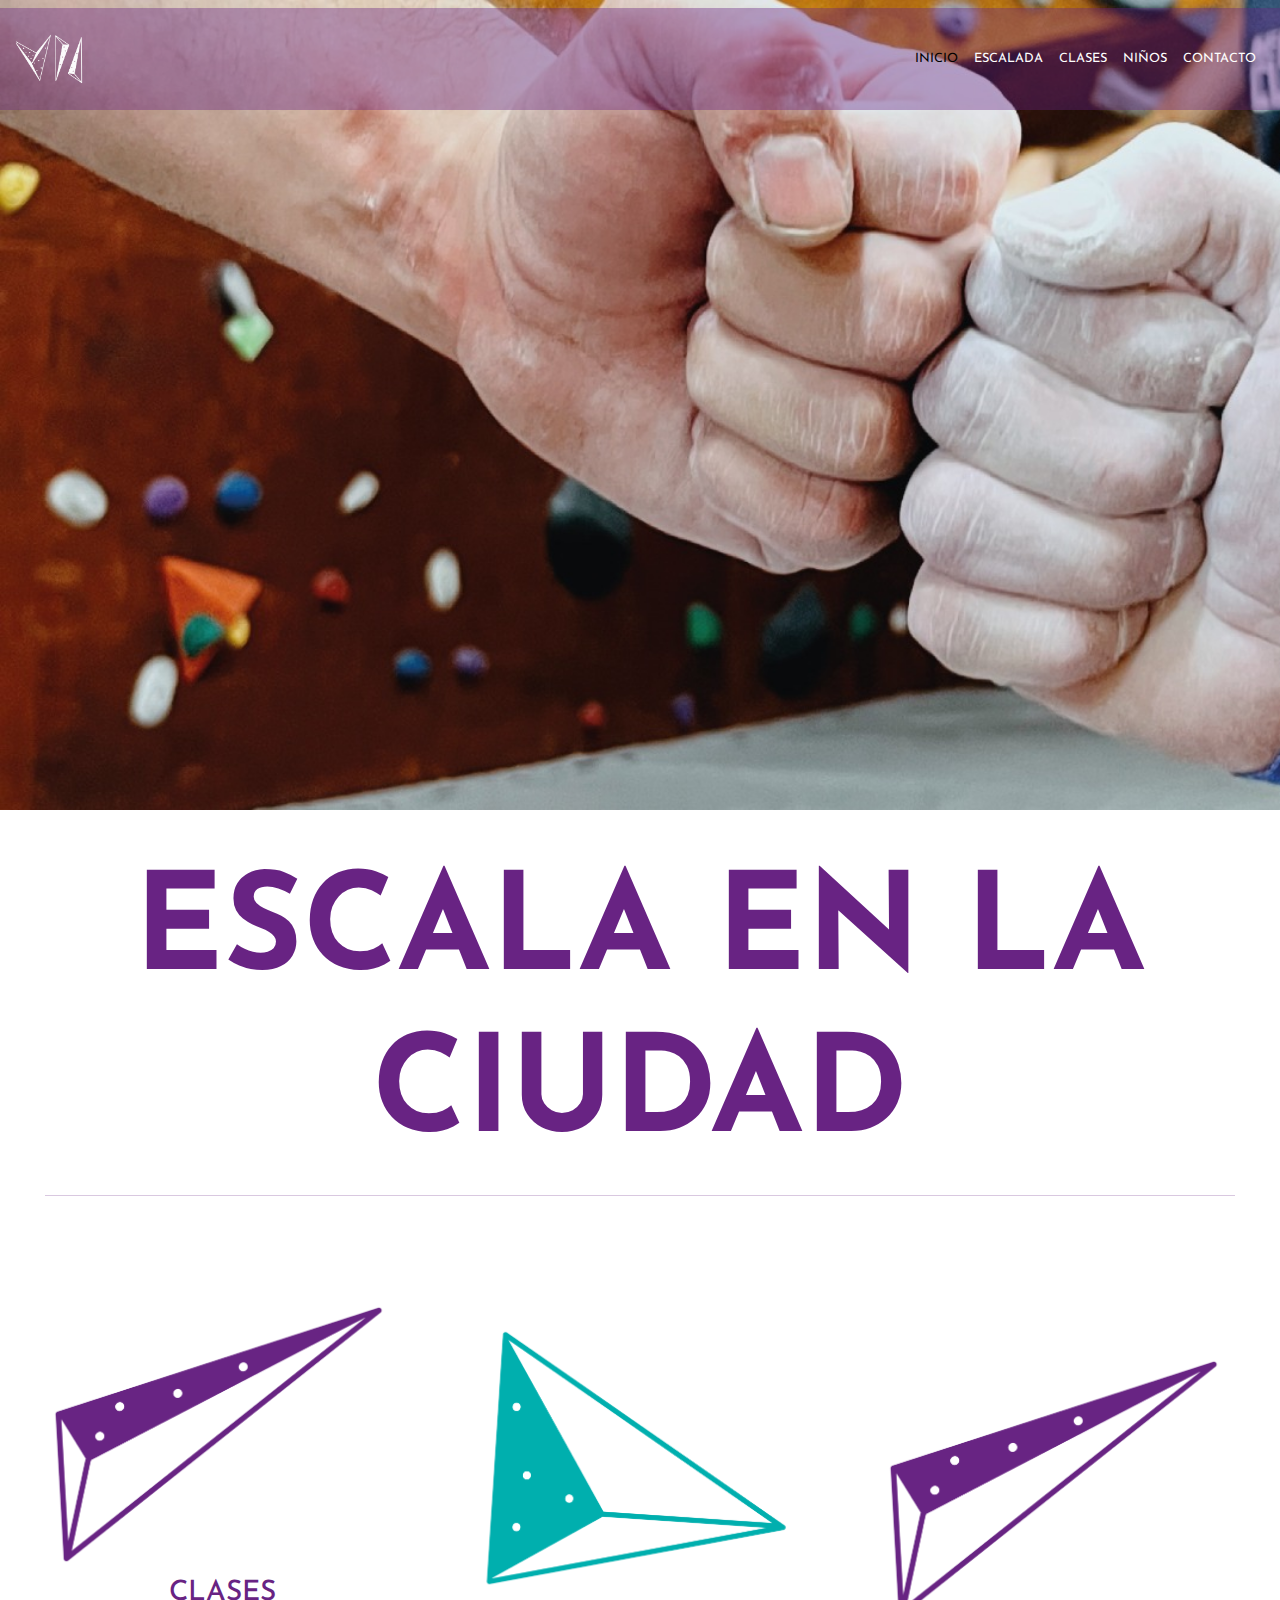
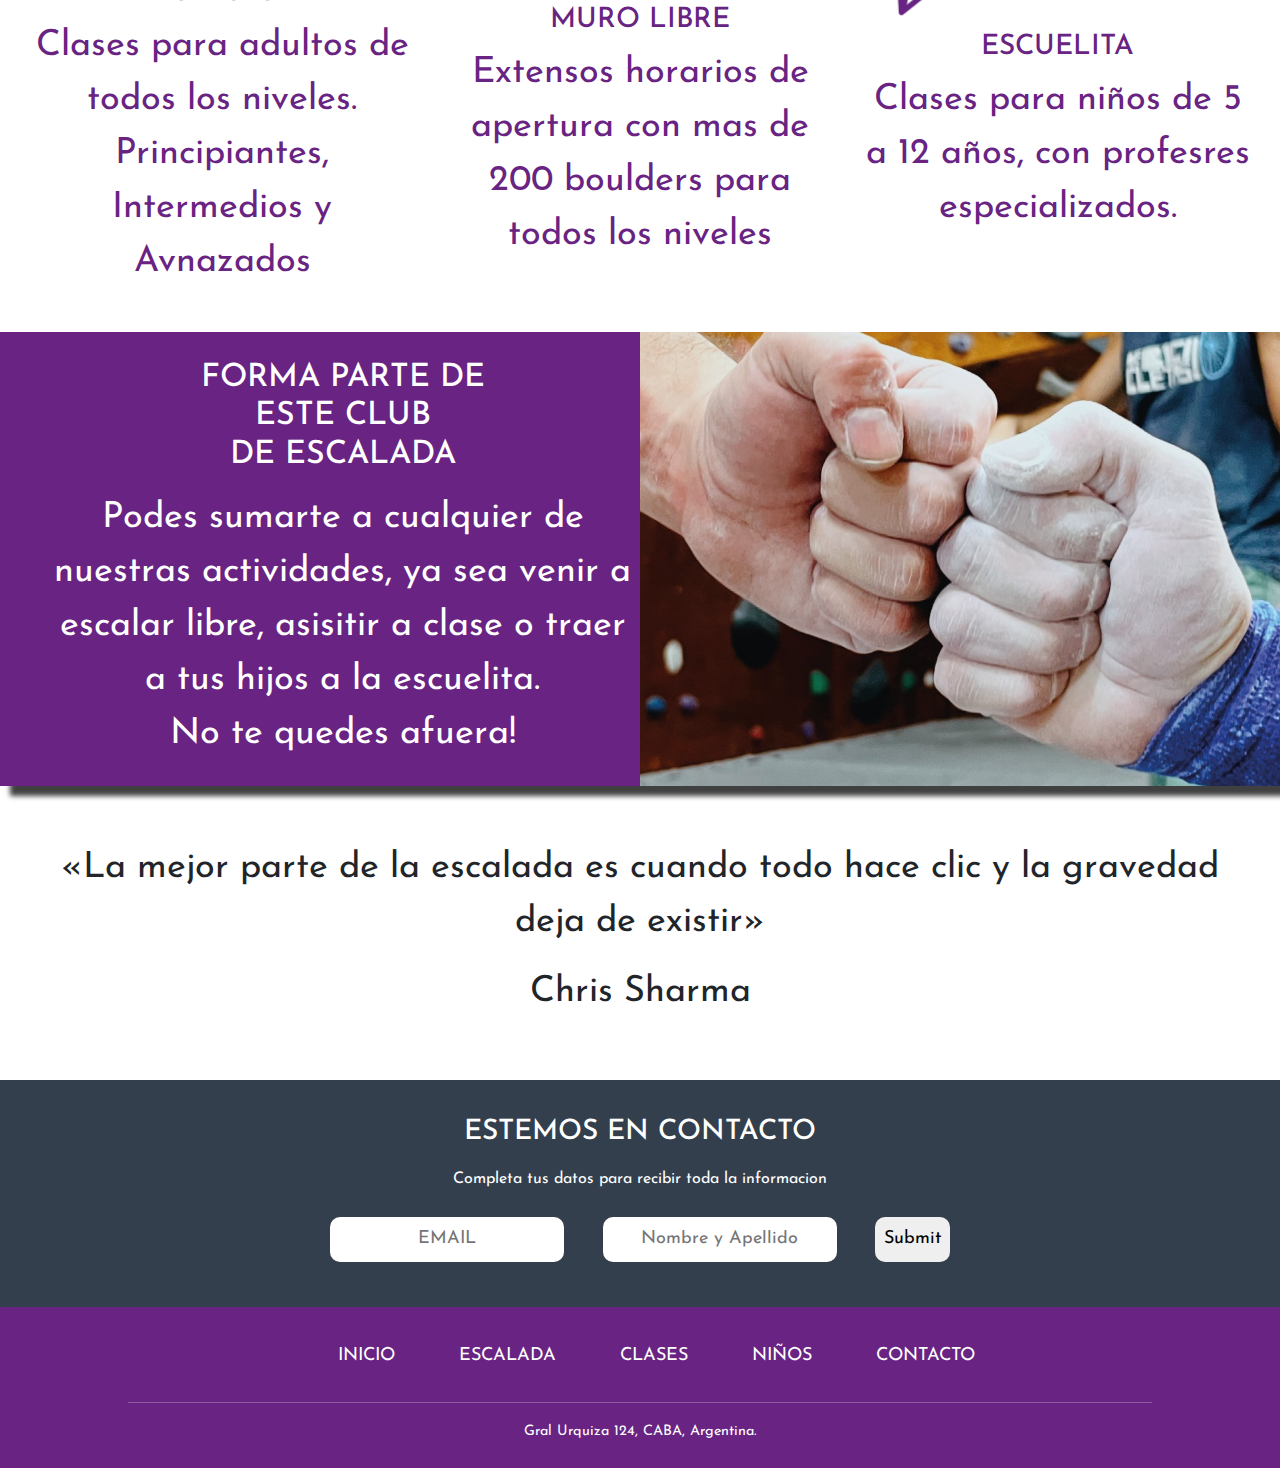
==== commit 037eb9f3: "se agregan nuevas imagenes y se arregla el codigo comentado" ====
--- a/index.html
+++ b/index.html
@@ -17,28 +17,15 @@
 </head>
 
 <body>
-    <!-- <header>
-        <nav>
-            <h1>V_ONCE Club de escalada</h1>
-            <img src="./images/LOGO_WEB.png" alt="" height="70vh">
-            <ul class="botones-header">
-                <li><a href="./index.html">INICIO</a></li>
-                <li><a href="./pages/escalada.html">ESCALADA</a></li>
-                <li><a href="./pages/clases.html">CLASES</a></li>
-                <li><a href="./pages/niños.html">NIÑOS</a></li>
-                <li><a href="./pages/contacto.html">CONTACTO</a></li>
-            </ul>
-        </nav> -->
+
 
     <header class="navbar navbar-expand-sm bg-body-tertiary d-flex align-items-start">
         <div class="navv container-fluid w-100 p-3">
-            <a class="navbar-brand" href="#">
-                <img class="navbar-brand" height="70vh" src="../images/LOGO_WEB.png" alt="">
-            </a>
+            <img class="navbar-brand" src="../images/LOGO_WEB.png" alt="logo">
             <button class="navbar-toggler boton" type="button" data-bs-toggle="collapse" data-bs-target="#navbarNav"
                 aria-controls="navbarNav" aria-expanded="false" aria-label="Toggle navigation">
-                <svg class="navbar-toggler-icon" xmlns="http://www.w3.org/2000/svg" width="16" height="16" fill="black"
-                    viewBox="0 0 16 16">
+                <svg class="navbar-toggler-icon text-white boton" xmlns="http://www.w3.org/2000/svg" width="16"
+                    height="16" fill="black" viewBox="0 0 16 16">
                     <path
                         d="M1 2.5A1.5 1.5 0 0 1 2.5 1h11A1.5 1.5 0 0 1 15 2.5v1a.5.5 0 0 1-1 0v-1A.5.5 0 0 0 13 1H2.5A1.5 1.5 0 0 0 1 2.5v1a.5.5 0 0 1-1 0v-1a1.5 1.5 0 0 1 1.5-1.5zM1 5.5A1.5 1.5 0 0 1 2.5 4h11A1.5 1.5 0 0 1 15 5.5v1a.5.5 0 0 1-1 0v-1a.5.5 0 0 0-.5-.5h-11a.5.5 0 0 0-.5.5v1a.5.5 0 0 1-1 0v-1zm0 6A1.5 1.5 0 0 1 2.5 10h11a1.5 1.5 0 0 1 1.5 1.5v1a.5.5 0 0 1-1 0v-1a.5.5 0 0 0-.5-.5h-11a.5.5 0 0 0-.5.5v1a.5.5 0 0 1-1 0v-1z" />
                 </svg>
@@ -63,65 +50,26 @@
                 </ul>
             </div>
         </div>
+
     </header>
-    <!-- <section class="header-titulo">
-            <h2>APRENDE <br> A ESCALAR <br> CON V_ONCE</h2>
-            <p>Veni a escalar a uno de los muros mas grandes de Bs AS.</p>
-            <div>
-                <ul>
-                    <li class="li-violeta">RESERVAR CLASE</li>
-                    <li class="li-blanco">CONOCER MAS</li>
-                </ul>
-            </div>
-        </section> -->
-
-    <!-- <div class="navbar navbar-expand-sm bg-body-tertiary d-flex align-items-start">
-            <div class="container-fluid " class="w-100 p-3">
-              <img clas="navbar-brand" height="70vh" src="../images/LOGO_WEB.png" alt="">
-              <button class="navbar-toggler" type="button" data-bs-toggle="collapse" data-bs-target="#navbarNavDropdown"
-                aria-controls="navbarNavDropdown" aria-expanded="false" aria-label="Toggle navigation">
-                <span class="navbar-toggler-icon"></span>
-              </button>
-              <nav class="d-flex justify-content-end d-flex align-items-center" class="collapse navbar-collapse"
-                id="navbarNavDropdown">
-                <ul class="navbar-nav text-white ">
-                  <li class="nav-item">
-                    <a class="nav-link active" aria-current="page" href="../index.html">INICIO</a>
-                  </li>
-                  <li class="nav-item">
-                    <a class="nav-link"  href="./pages/escalada.html">ESCALADA</a>
-                  </li>
-                  <li class="nav-item">
-                    <a class="nav-link" href="./pages/clases.html">CLASES</a>
-                  </li>
-                  <li class="nav-item ">
-                    <a class="nav-link" href="./pages/niños.html">NIÑOS</a>
-                  </li>
-                  <li class="nav-item ">
-                    <a class="nav-link" href="./pages/contacto.html">CONTACTO</a>
-                  </li>
-                </ul>
-              </nav>
-            </div> 
-        
-        </div> -->
-
 
     <main>
-
+        <h1 class="titulo">ESCALA EN LA CIUDAD
+            <hr>
+        </h1>
         <section class="secciones-1">
             <article>
-                <img src="./images/v11-15.png" alt="">
+                <img src="./images/v11-15.png" alt="dibujo de aplique">
                 <H3>CLASES</H3>
                 <p>Clases para adultos de todos los niveles. Principiantes, Intermedios y Avnazados</p>
             </article>
             <article>
-                <img src="./images/v11-24.png" alt="">
+                <img src="./images/v11-24.png" alt="dibujo de aplique">
                 <H3>MURO LIBRE</H3>
                 <p>Extensos horarios de apertura con mas de 200 boulders para todos los niveles</p>
             </article>
             <article>
-                <img src="./images/v11-15.png" alt="">
+                <img src="./images/v11-15.png" alt="dibujo de aplique">
                 <H3>ESCUELITA</H3>
                 <p>Clases para niños de 5 a 12 años, con profesres especializados.</p>
             </article>
@@ -136,7 +84,7 @@
                     traer a tus hijos a la escuelita. <br> No te quedes afuera!
                 </p>
             </div>
-            <img src="./images/imagenheader.jpeg" alt="" width="50%">
+            <img src="./images/imagenheader.jpeg" alt="Puños Chocando" width="50%">
         </section>
 
         <section class="section-3">
--- a/css/styles.css
+++ b/css/styles.css
@@ -34,7 +34,7 @@
   border-radius: 10px;
 }
 footer hr {
-  width: 40vh;
+  width: 80vw;
   height: 3px;
 }
 footer p {
@@ -45,7 +45,7 @@
   background-image: url(../images/imagenheader.jpeg);
   height: 90vh;
   background-size: cover;
-  font-size: 2vh;
+  font-size: 0.8rem;
   padding-top: 0px;
   margin-top: 0px;
   color: white;
@@ -54,11 +54,13 @@
   display: flex;
   align-items: space-between;
 }
+header div img {
+  width: 70px;
+  height: 70px;
+  object-fit: cover;
+}
 header:visited {
   color: white;
-}
-header h1 {
-  display: none;
 }
 header .navv {
   color: white;
@@ -77,7 +79,7 @@
 }
 header nav ul {
   justify-content: end;
-  gap: 30px;
+  gap: 40px;
 }
 header nav ul:visited {
   color: white;
@@ -93,9 +95,14 @@
   border-radius: 30px;
   padding: 3px;
 }
+.nav-item a:hover:visited {
+  color: white;
+}
 
 .boton {
   background-color: #682383;
+  color: white;
+  fill: white;
 }
 
 .cardvioleta {
@@ -104,7 +111,7 @@
 .cardvioleta img {
   width: 100%;
   object-fit: cover;
-  height: 100%;
+  height: 50vh;
 }
 .cardvioleta__info {
   padding-top: 3vh;
@@ -139,7 +146,7 @@
   .cardvioleta img {
     object-fit: cover;
     width: 50vw;
-    height: 100%;
+    height: 50vh;
   }
 }
 .cardblanca {
@@ -149,7 +156,7 @@
 .cardblanca img {
   width: 100%;
   object-fit: cover;
-  height: 100%;
+  height: 50vh;
 }
 .cardblanca__info {
   padding-top: 3vh;
@@ -184,71 +191,9 @@
   .cardblanca img {
     object-fit: cover;
     width: 50vw;
-    height: 100%;
-  }
-}
-.header-botones {
-  display: flex;
-  flex-direction: row;
-  justify-content: end;
-  font-family: "Josefin Sans", sans-serif;
-  color: white;
-  list-style: none;
-  height: 80vh;
-  padding-top: 2vh;
-}
-
-.header-titulo {
-  display: flex;
-  flex-direction: column;
-  color: white;
-  padding-left: 15vh;
-  justify-items: space-evenly;
-  align-items: left;
-  padding-bottom: 10vh;
-  gap: 3vh;
-  background-color: none;
-}
-.header-titulo h2 {
-  font-size: 10vh;
-  padding: 1vh;
-}
-.header-titulo div {
-  padding-bottom: 5vh;
-}
-.header-titulo li a {
-  padding: 5vh;
-  text-align: center;
-  text-decoration: none;
-  color: white;
-  font-size: 2vh;
-}
-.header-titulo p {
-  width: auto;
-  font-size: 3vh;
-  justify-self: top;
-  align-self: top;
-}
-.header-titulo ul {
-  display: flex;
-  gap: 5vw;
-  list-style: none;
-}
-
-.li-violeta {
-  border-radius: 24px;
-  background-color: #682383;
-  padding: 2vh;
-  color: white;
-}
-
-.li-blanco {
-  border-radius: 24px;
-  background-color: white;
-  padding: 2vh;
-  color: #682383;
-}
-
+    height: 50vh;
+  }
+}
 .secciones-1 {
   height: auto;
   display: flex;
@@ -260,6 +205,7 @@
   text-align: center;
   gap: 3vh;
   padding: 3vh;
+  color: #682383;
 }
 .secciones-1 img {
   width: 100%;
@@ -289,7 +235,7 @@
   color: white;
   justify-content: center;
   align-items: center;
-  font-size: 3vh;
+  font-size: 5vh;
   text-align: center;
   box-shadow: 10px 10px 5px 0px rgba(0, 0, 0, 0.75);
   -webkit-box-shadow: 10px 10px 5px 0px rgba(0, 0, 0, 0.75);
@@ -305,7 +251,7 @@
   padding-top: 3vh;
 }
 .section-2 p {
-  font-size: 2.5vh;
+  font-size: 4vh;
   padding: 1vh;
 }
 @media (max-width: 375px) {
@@ -331,7 +277,7 @@
   display: flex;
   flex: column;
   padding: 5vh;
-  font-size: 2.8vh;
+  font-size: 4vh;
   flex-direction: column;
   align-items: center;
 }
@@ -497,4 +443,18 @@
   }
 }
 
+.titulo {
+  color: #682383;
+  font-size: 15vh;
+  text-align: center;
+  padding: 5vh;
+  font-weight: bold;
+}
+
+@media (max-width: 375px) {
+  .titulo {
+    font-size: 2rem;
+  }
+}
+
 /*# sourceMappingURL=styles.css.map */
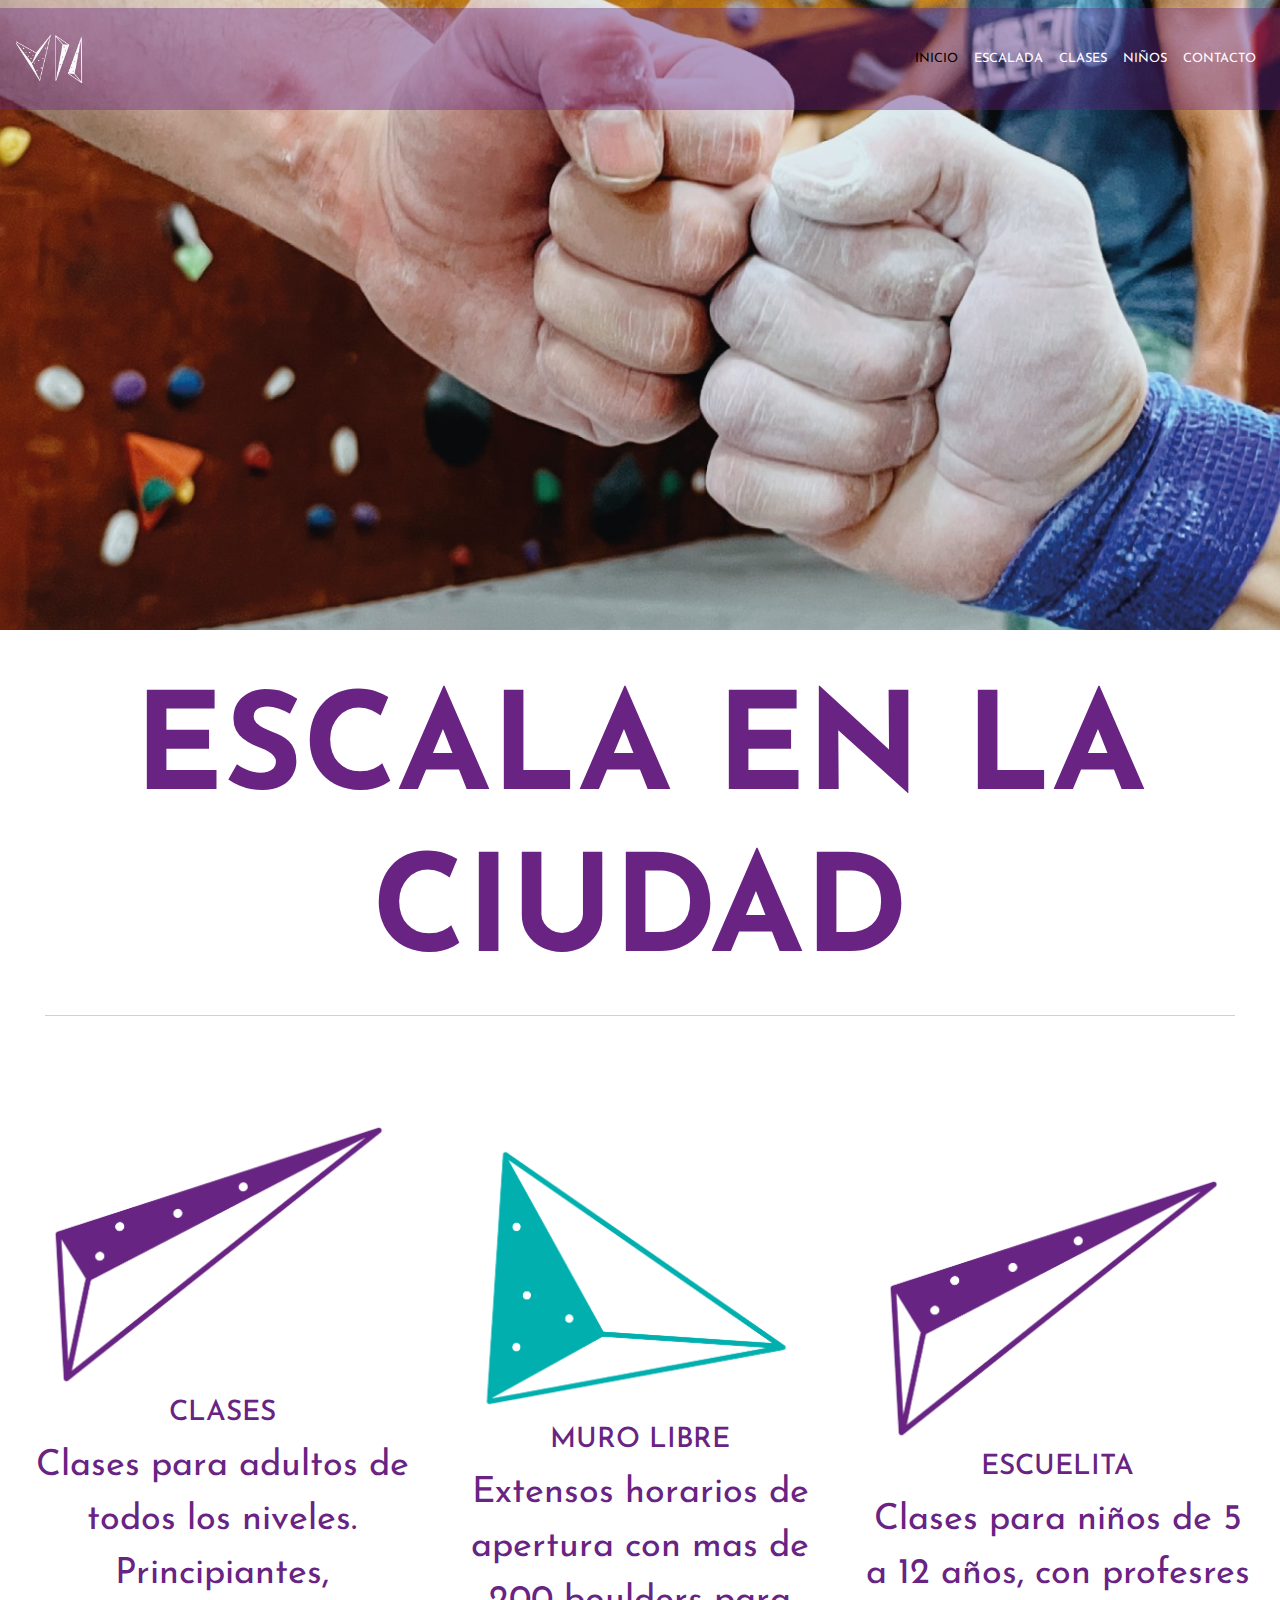
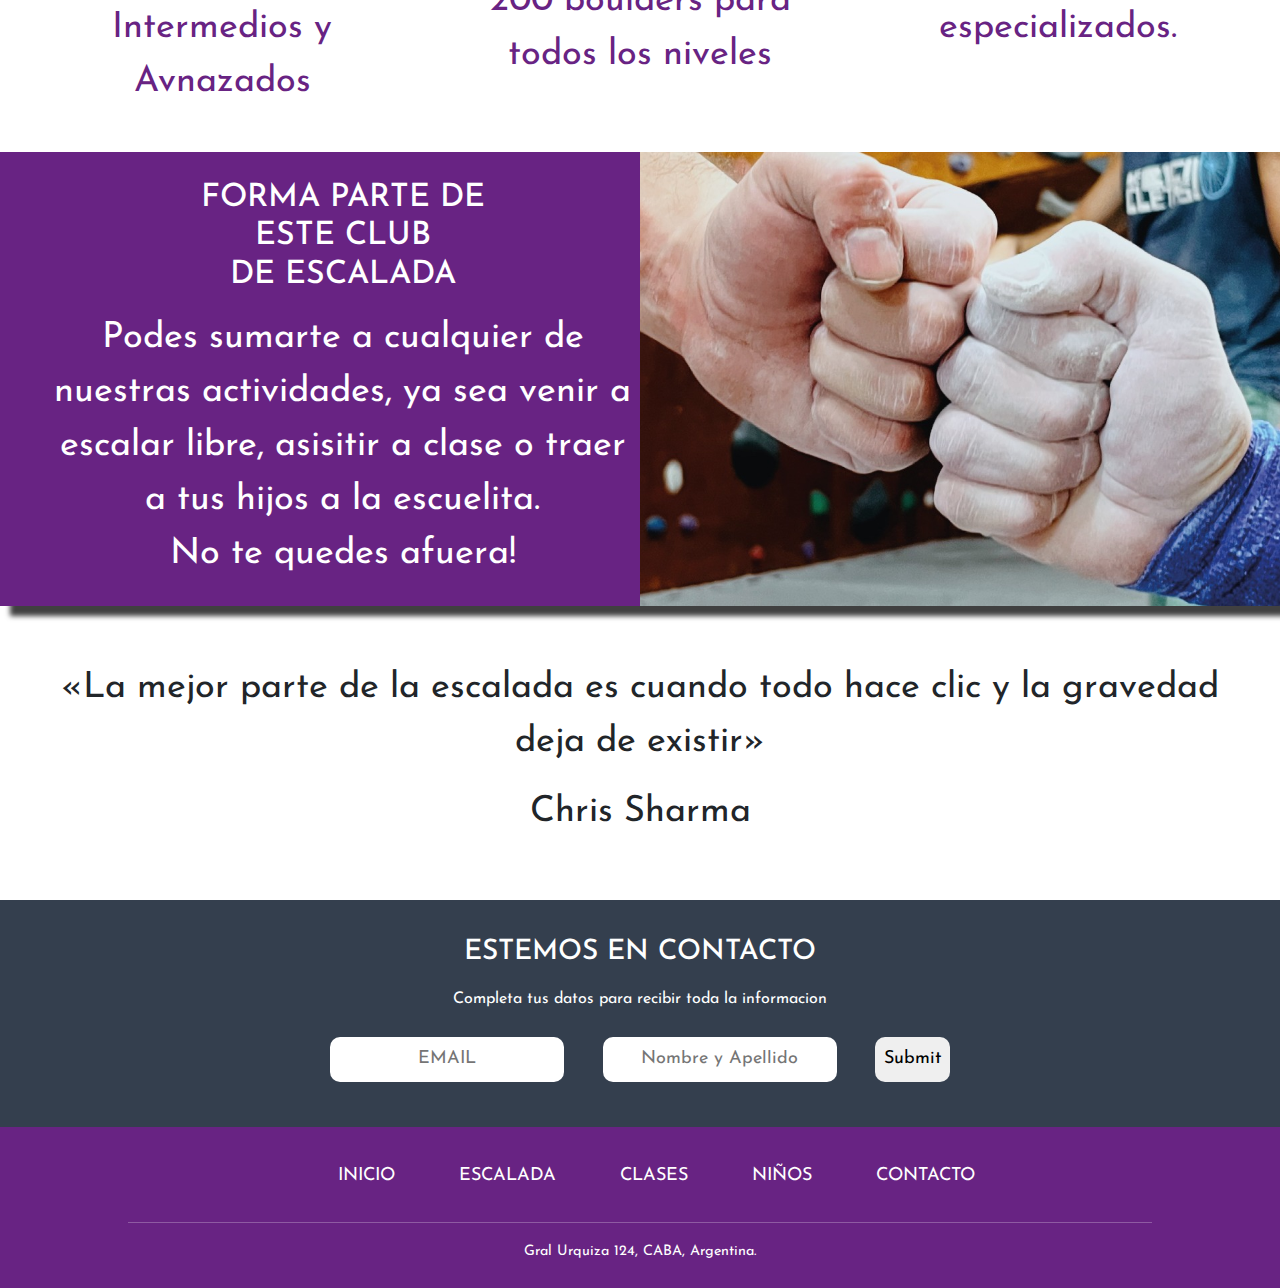
==== commit aed5cebf: "Se arreglan display de fotos" ====
--- a/index.html
+++ b/index.html
@@ -6,6 +6,7 @@
     <meta http-equiv="X-UA-Compatible" content="IE=edge">
     <meta name="viewport" content="width=device-width, initial-scale=1.0">
     <title>V11 Club De Escalada</title>
+    <meta name="description" content="V11 Club de escalada, ecalada en Buenos Aires, pada adultos y niños.Boulder, Clases y Salidas a la roca.">
     <link href="https://cdn.jsdelivr.net/npm/bootstrap@5.0.2/dist/css/bootstrap.min.css" rel="stylesheet">
     <link rel="stylesheet" href="https://cdn.jsdelivr.net/npm/bootstrap-icons@1.10.5/font/bootstrap-icons.css">
     <link rel="stylesheet" href="./css/styles.css">
@@ -57,7 +58,7 @@
         <h1 class="titulo">ESCALA EN LA CIUDAD
             <hr>
         </h1>
-        <section class="secciones-1">
+        <section class="modalidades">
             <article>
                 <img src="./images/v11-15.png" alt="dibujo de aplique">
                 <H3>CLASES</H3>
@@ -74,7 +75,7 @@
                 <p>Clases para niños de 5 a 12 años, con profesres especializados.</p>
             </article>
         </section>
-        <section class="section-2">
+        <section class="sumate">
             <div>
                 <h2>
                     FORMA PARTE DE <br> ESTE CLUB <br> DE ESCALADA
@@ -87,12 +88,12 @@
             <img src="./images/imagenheader.jpeg" alt="Puños Chocando" width="50%">
         </section>
 
-        <section class="section-3">
+        <section class="cita">
             <p>«La mejor parte de la escalada es cuando todo hace clic y la gravedad deja de existir»</p>
             <p>Chris Sharma</p>
         </section>
 
-        <section class="section-4">
+        <section class="contactoind">
             <h3>ESTEMOS EN CONTACTO</h3>
             <p>Completa tus datos para recibir toda la informacion</p>
             <form action="">
--- a/css/styles.css
+++ b/css/styles.css
@@ -43,7 +43,7 @@
 
 header {
   background-image: url(../images/imagenheader.jpeg);
-  height: 90vh;
+  height: 70vh;
   background-size: cover;
   font-size: 0.8rem;
   padding-top: 0px;
@@ -135,6 +135,7 @@
     align-items: center;
     justify-content: space-evenly;
     padding-left: 5vh;
+    max-height: 50vh;
   }
   .cardvioleta__info {
     padding-left: 5vh;
@@ -179,7 +180,7 @@
     grid-template-columns: 2fr 2fr;
     align-items: center;
     justify-content: space-evenly;
-    padding-left: 5vh;
+    max-height: 50vh;
   }
   .cardblanca__info {
     padding-left: 5vh;
@@ -194,7 +195,7 @@
     height: 50vh;
   }
 }
-.secciones-1 {
+.modalidades {
   height: auto;
   display: flex;
   padding: 5vh;
@@ -207,12 +208,12 @@
   padding: 3vh;
   color: #682383;
 }
-.secciones-1 img {
+.modalidades img {
   width: 100%;
   object-fit: cover;
 }
 @media (max-width: 375px) {
-  .secciones-1 {
+  .modalidades {
     display: flex;
     flex-direction: column;
     align-items: center;
@@ -220,13 +221,13 @@
     height: auto;
     width: auto;
   }
-  .secciones-1 img {
+  .modalidades img {
     width: 100%;
     object-fit: cover;
   }
 }
 
-.section-2 {
+.sumate {
   height: auto;
   display: grid;
   grid-template-columns: 2fr 2fr;
@@ -242,20 +243,20 @@
   -moz-box-shadow: 10px 10px 5px 0px rgba(0, 0, 0, 0.75);
   margin-bottom: 10px;
 }
-.section-2 img {
+.sumate img {
   object-fit: cover;
   width: 50vw;
   height: 100%;
 }
-.section-2 h2 {
+.sumate h2 {
   padding-top: 3vh;
 }
-.section-2 p {
+.sumate p {
   font-size: 4vh;
   padding: 1vh;
 }
 @media (max-width: 375px) {
-  .section-2 {
+  .sumate {
     display: flex;
     flex-direction: column;
     align-items: center;
@@ -264,16 +265,16 @@
     width: auto;
     padding: 0px;
   }
-  .section-2 img {
+  .sumate img {
     width: 100%;
     object-fit: cover;
   }
-  .section-2 div {
+  .sumate div {
     padding: 1vw;
   }
 }
 
-.section-3 {
+.cita {
   display: flex;
   flex: column;
   padding: 5vh;
@@ -281,11 +282,11 @@
   flex-direction: column;
   align-items: center;
 }
-.section-3 p {
+.cita p {
   text-align: center;
 }
 @media (max-width: 375px) {
-  .section-3 {
+  .cita {
     display: flex;
     flex-direction: column;
     align-items: center;
@@ -293,7 +294,7 @@
     padding: 1.5vw;
     width: auto;
   }
-  .section-3 p {
+  .cita p {
     text-align: center;
   }
 }
@@ -302,7 +303,7 @@
   display: none;
 }
 
-.section-4 {
+.contactoind {
   display: flex;
   flex-direction: column;
   align-items: center;
@@ -316,24 +317,24 @@
   padding-bottom: 3vh;
   text-align: center;
 }
-.section-4 h3 {
+.contactoind h3 {
   padding-top: 2vh;
 }
-.section-4 p {
+.contactoind p {
   font-size: 1rem;
 }
-.section-4 form {
+.contactoind form {
   display: flex;
   gap: 3vw;
   padding-bottom: 2vh;
 }
-.section-4 form input {
+.contactoind form input {
   font-size: 2vh;
   padding: 1vh;
   border-radius: 10px;
   text-align: center;
 }
-.section-4 form .submit:hover {
+.contactoind form .submit:hover {
   background: #682383;
   font-size: 2.2vh;
   color: white;
@@ -341,7 +342,7 @@
   padding: 1vh;
 }
 @media (max-width: 375px) {
-  .section-4 {
+  .contactoind {
     display: flex;
     flex-direction: column;
     align-items: center;
@@ -350,7 +351,7 @@
     width: auto;
     height: auto;
   }
-  .section-4 form {
+  .contactoind form {
     display: flex;
     flex-direction: column;
     justify-items: center;
